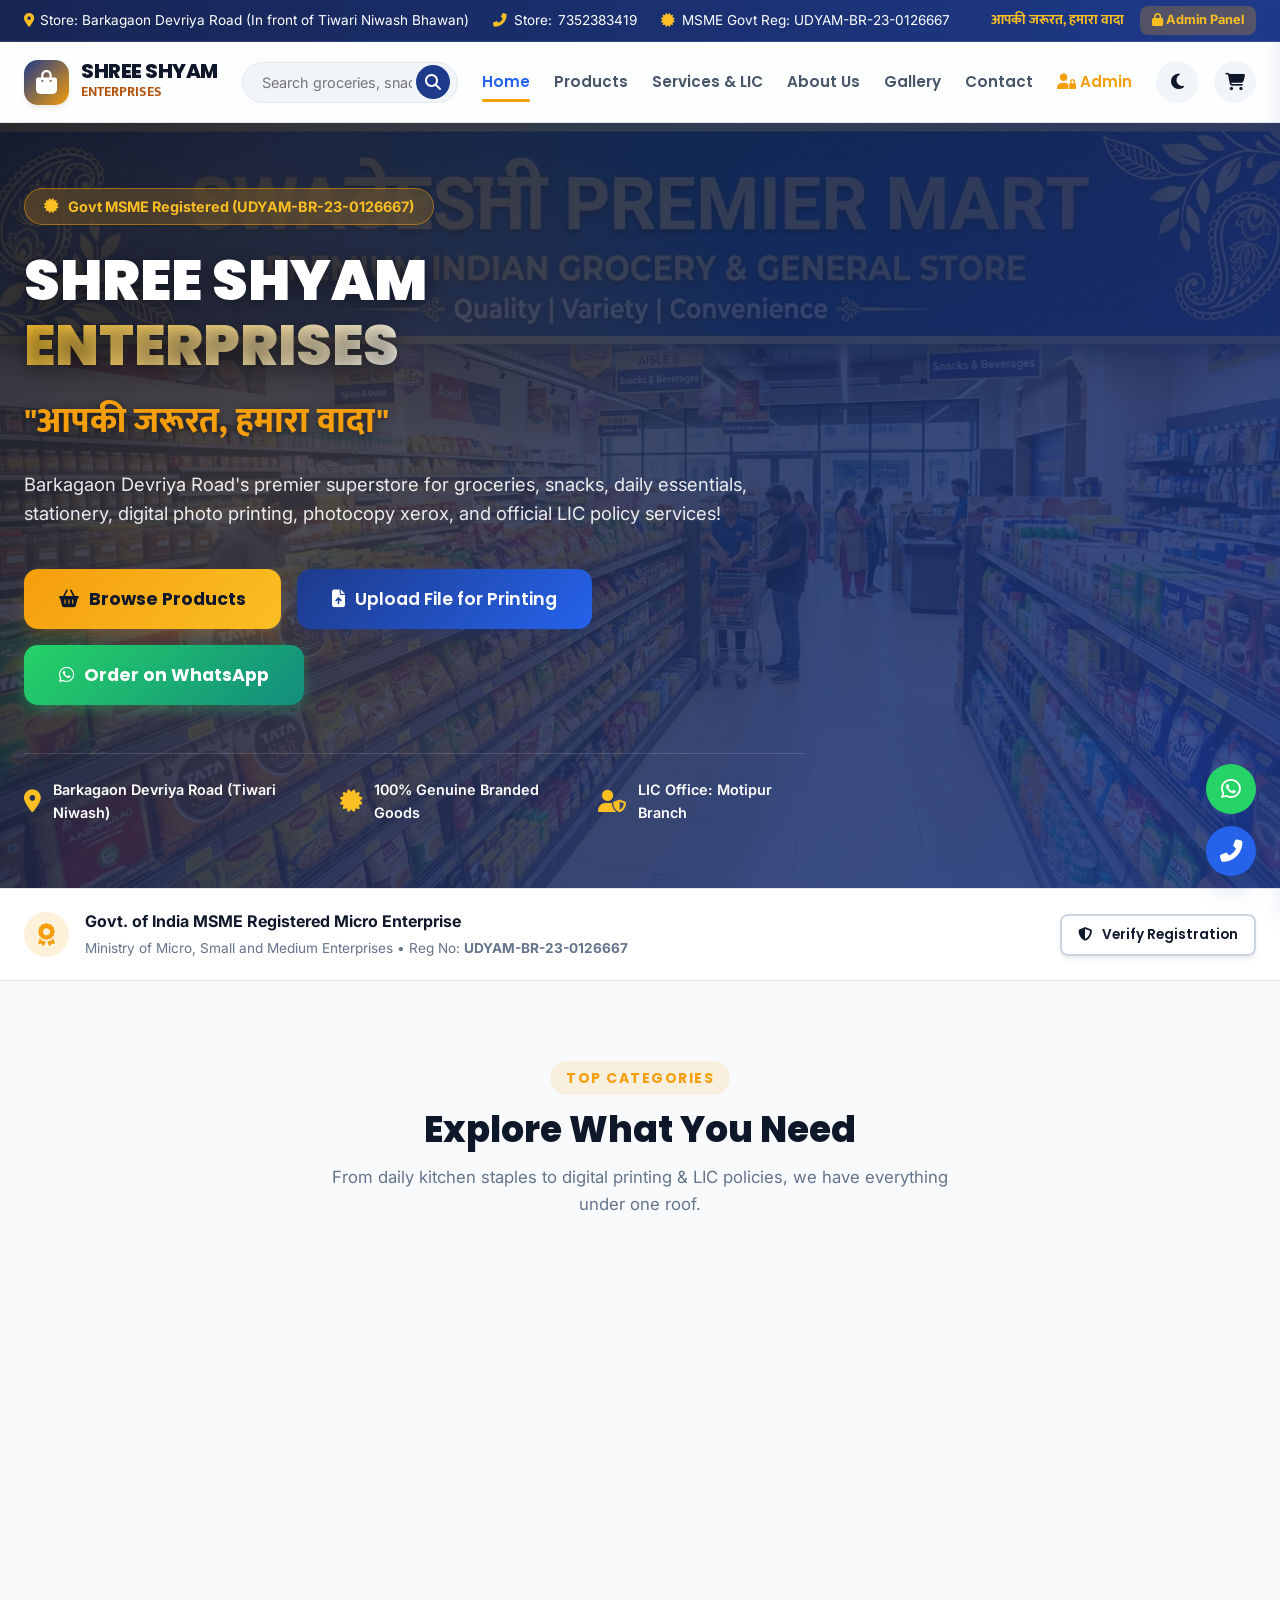
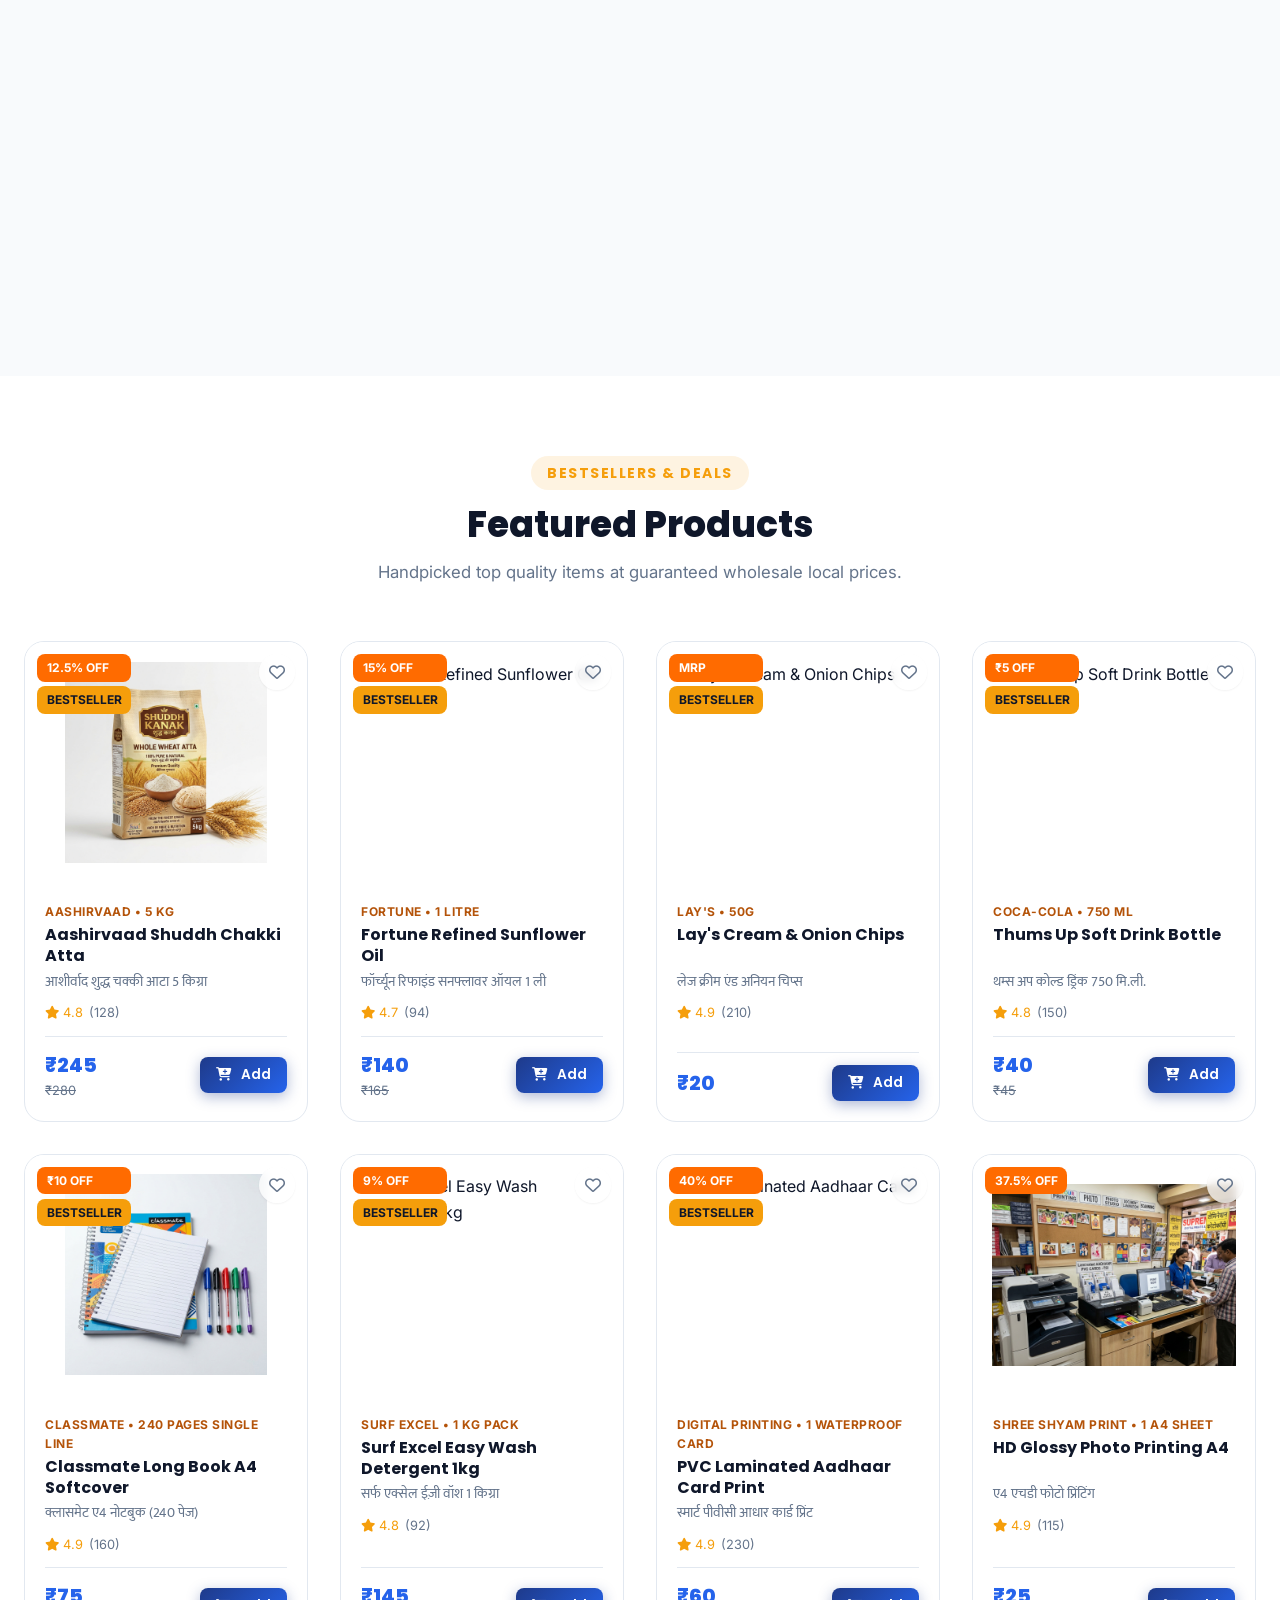
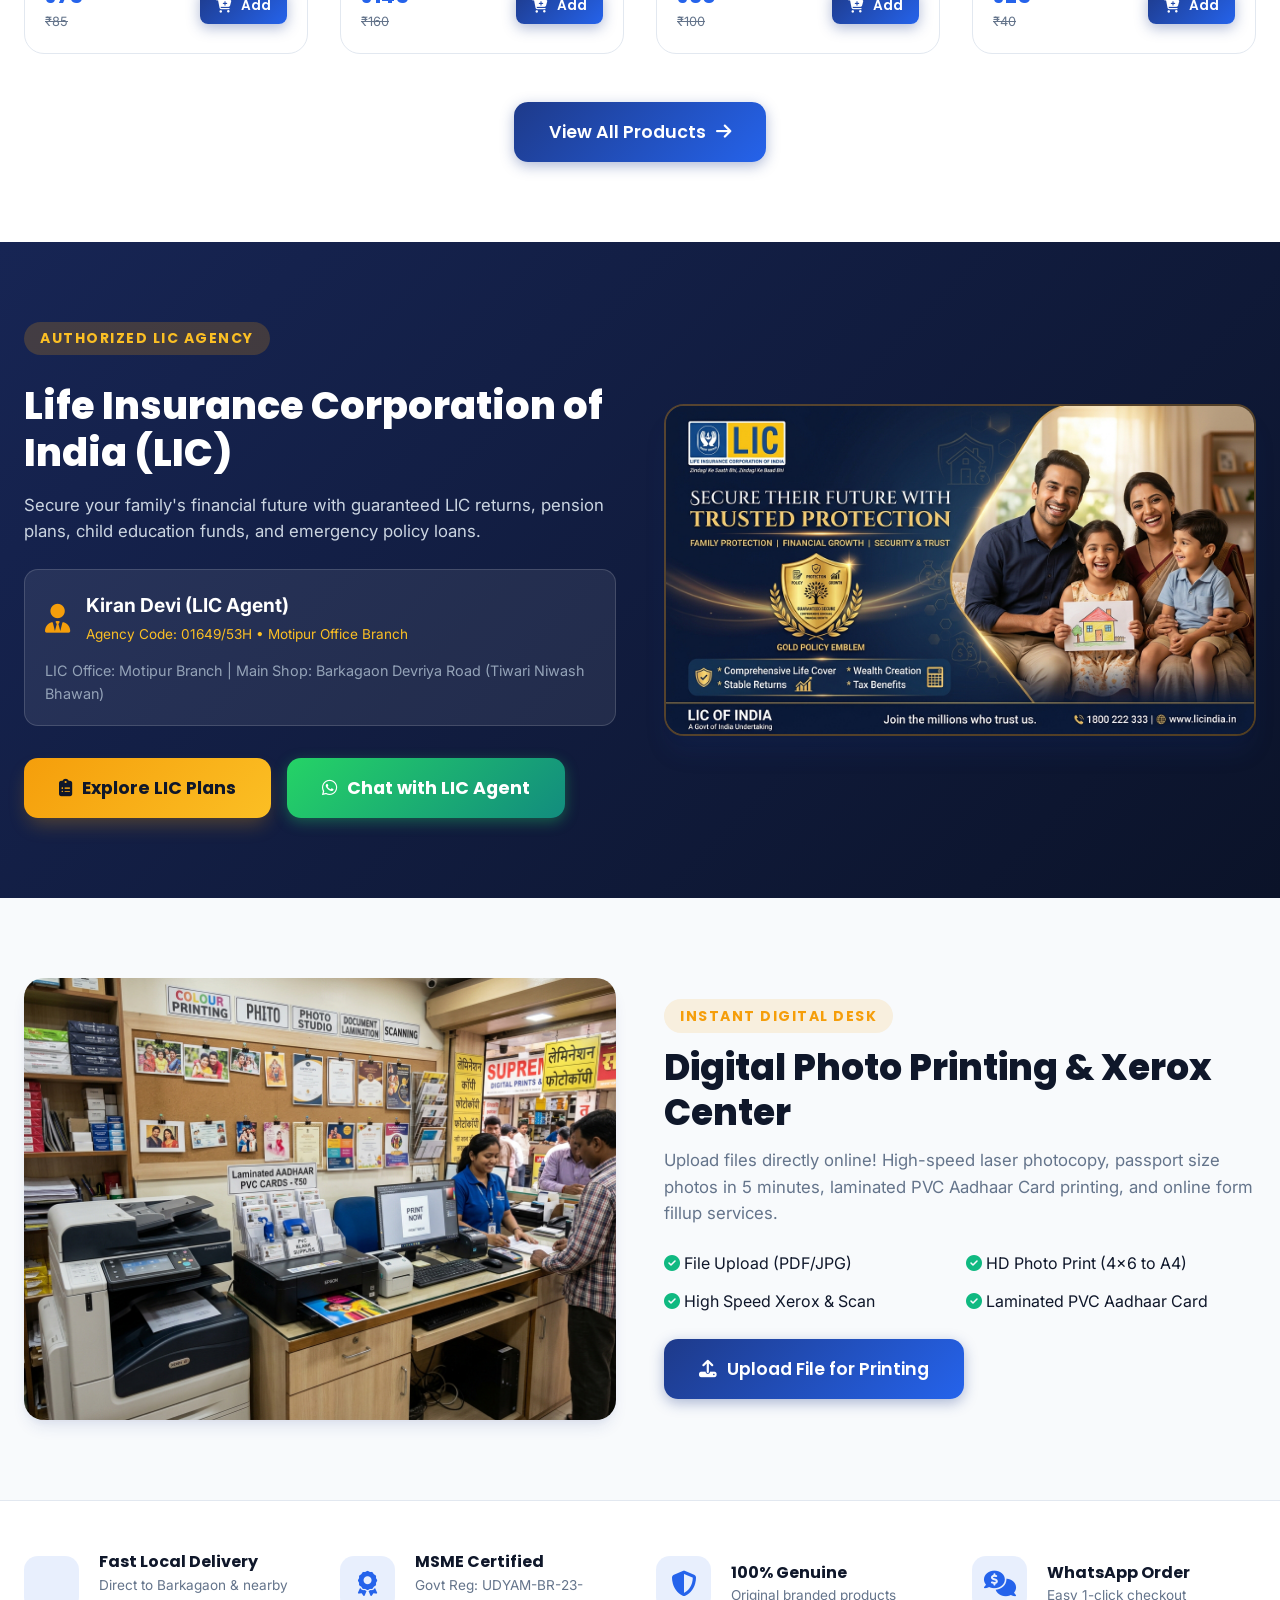
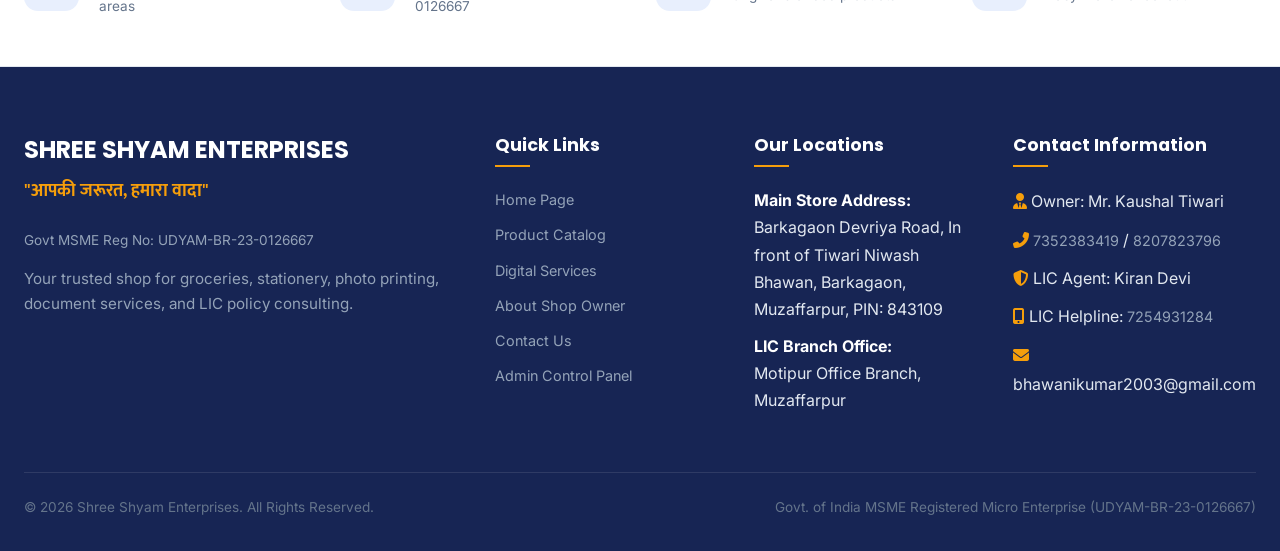
==== index.html @ 9d615700 "Initial commit for Shree Shyam Enterprises website" ====
<!DOCTYPE html>
<html lang="en" data-theme="light">
<head>
  <meta charset="UTF-8">
  <meta name="viewport" content="width=device-width, initial-scale=1.0">
  <title>Shree Shyam Enterprises - Barkagaon Devriya Road | Govt MSME Registered Superstore</title>
  
  <!-- SEO & Meta Tags -->
  <meta name="description" content="Shree Shyam Enterprises - Govt MSME Registered (UDYAM-BR-23-0126667) local superstore & digital printing center in Barkagaon Devriya Road, Muzaffarpur. LIC Services Motipur Branch.">
  <meta name="keywords" content="Shree Shyam Enterprises, Barkagaon Devriya Road, Tiwari Niwash Bhawan, grocery shop Muzaffarpur, LIC agent Kiran Devi, photocopy printing Barkagaon, Aadhaar card print">
  <link rel="canonical" href="https://shreeshyamenterprises.com/index.html">

  <!-- Open Graph / Social Media -->
  <meta property="og:title" content="Shree Shyam Enterprises - Barkagaon Devriya Road">
  <meta property="og:description" content="Order Groceries, Stationery, Digital Printing & LIC Services directly on WhatsApp. Govt MSME Reg No: UDYAM-BR-23-0126667.">
  <meta property="og:image" content="assets/banners/hero_banner.jpg">
  <meta property="og:url" content="https://shreeshyamenterprises.com/index.html">
  <meta property="og:type" content="website">

  <!-- PWA Manifest -->
  <link rel="manifest" href="manifest.json">
  <meta name="theme-color" content="#1E3A8A">

  <!-- CSS Stylesheets -->
  <link rel="stylesheet" href="https://cdnjs.cloudflare.com/ajax/libs/font-awesome/6.4.0/css/all.min.css">
  <link rel="stylesheet" href="css/variables.css">
  <link rel="stylesheet" href="css/style.css">
  <link rel="stylesheet" href="css/responsive.css">
  <link rel="stylesheet" href="css/animations.css">

  <!-- Schema.org LocalBusiness -->
  <script type="application/ld+json">
  {
    "@context": "https://schema.org",
    "@type": "LocalBusiness",
    "name": "Shree Shyam Enterprises",
    "image": "assets/images/shop_exterior.jpg",
    "telephone": "7352383419",
    "address": {
      "@type": "PostalAddress",
      "streetAddress": "Barkagaon Devriya Road, In front of Tiwari Niwash Bhawan",
      "addressLocality": "Barkagaon",
      "addressRegion": "Muzaffarpur, Bihar",
      "postalCode": "843109",
      "addressCountry": "IN"
    },
    "openingHours": "Mo-Su 07:00-21:00"
  }
  </script>
</head>
<body>

  <!-- Top Info Bar -->
  <div class="top-bar">
    <div class="container top-bar-container">
      <div class="top-info">
        <span><i class="fas fa-map-marker-alt"></i> Store: Barkagaon Devriya Road (In front of Tiwari Niwash Bhawan)</span>
        <span><i class="fas fa-phone-alt"></i> Store: <a href="tel:7352383419">7352383419</a></span>
        <span><i class="fas fa-certificate"></i> MSME Govt Reg: UDYAM-BR-23-0126667</span>
      </div>
      <div class="top-actions" style="display:flex; gap:1rem; align-items:center;">
        <span class="font-hindi" style="color: var(--accent-gold-light); font-weight:700;">आपकी जरूरत, हमारा वादा</span>
        <a href="admin.html" style="background:rgba(245,158,11,0.25); color:var(--accent-gold-light); padding:0.25rem 0.75rem; border-radius:var(--radius-sm); font-weight:700; font-size:0.8rem;"><i class="fas fa-lock"></i> Admin Panel</a>
      </div>
    </div>
  </div>

  <!-- Main Navigation Header -->
  <header class="navbar">
    <div class="container nav-container">
      <a href="index.html" class="logo-brand">
        <div class="logo-icon"><i class="fas fa-shopping-bag"></i></div>
        <div class="logo-text">
          <h1>SHREE SHYAM</h1>
          <span>ENTERPRISES</span>
        </div>
      </a>

      <!-- Live Search Bar -->
      <div class="nav-search">
        <div class="search-input-wrap">
          <input type="text" id="header-search-input" placeholder="Search groceries, snacks, stationery, printing services..." autocomplete="off">
          <button class="search-btn" aria-label="Search"><i class="fas fa-search"></i></button>
        </div>
        <div id="header-search-results" class="search-results-dropdown"></div>
      </div>

      <!-- Navigation Links -->
      <nav id="nav-links" class="nav-links">
        <a href="index.html" class="nav-link active">Home</a>
        <a href="products.html" class="nav-link">Products</a>
        <a href="services.html" class="nav-link">Services & LIC</a>
        <a href="about.html" class="nav-link">About Us</a>
        <a href="gallery.html" class="nav-link">Gallery</a>
        <a href="contact.html" class="nav-link">Contact</a>
        <a href="admin.html" class="nav-link" style="color:var(--accent-gold);" title="Admin Control Panel"><i class="fas fa-user-lock"></i> Admin</a>
      </nav>

      <!-- Header Controls -->
      <div class="nav-controls">
        <button id="theme-toggle-btn" class="icon-btn" aria-label="Toggle Theme" title="Toggle Dark/Light Mode">
          <i class="fas fa-moon"></i>
        </button>
        <button id="cart-icon-btn" class="icon-btn" aria-label="View Shopping Cart">
          <i class="fas fa-shopping-cart"></i>
          <span class="cart-badge">0</span>
        </button>
        <button id="hamburger-btn" class="hamburger-btn" aria-label="Open Mobile Menu">
          <i class="fas fa-bars"></i>
        </button>
      </div>
    </div>
  </header>

  <!-- Hero Section -->
  <section class="hero-section">
    <div class="hero-overlay"></div>
    <div class="container">
      <div class="hero-content reveal-on-scroll">
        <div class="hero-badge">
          <i class="fas fa-certificate" style="color:var(--accent-gold-light);"></i> Govt MSME Registered (UDYAM-BR-23-0126667)
        </div>
        <h1 class="hero-title">
          SHREE SHYAM <span>ENTERPRISES</span>
        </h1>
        <div class="hero-tagline">"आपकी जरूरत, हमारा वादा"</div>
        <p class="hero-desc">
          Barkagaon Devriya Road's premier superstore for groceries, snacks, daily essentials, stationery, digital photo printing, photocopy xerox, and official LIC policy services!
        </p>
        <div class="hero-buttons">
          <a href="products.html" class="btn btn-gold btn-lg"><i class="fas fa-shopping-basket"></i> Browse Products</a>
          <a href="services.html#print-dropzone" class="btn btn-primary btn-lg"><i class="fas fa-file-upload"></i> Upload File for Printing</a>
          <a href="checkout.html" class="btn btn-whatsapp btn-lg"><i class="fab fa-whatsapp"></i> Order on WhatsApp</a>
        </div>
        <div class="hero-features">
          <div class="hero-feature-item">
            <i class="fas fa-location-dot"></i>
            <span>Barkagaon Devriya Road (Tiwari Niwash)</span>
          </div>
          <div class="hero-feature-item">
            <i class="fas fa-certificate"></i>
            <span>100% Genuine Branded Goods</span>
          </div>
          <div class="hero-feature-item">
            <i class="fas fa-user-shield"></i>
            <span>LIC Office: Motipur Branch</span>
          </div>
        </div>
      </div>
    </div>
  </section>

  <!-- Government MSME Registration Highlight Bar -->
  <section style="background:var(--bg-card); border-top:1px solid var(--border-color); border-bottom:1px solid var(--border-color); padding:1.25rem 0;">
    <div class="container">
      <div style="display:flex; flex-wrap:wrap; justify-content:space-between; align-items:center; gap:1rem;">
        <div style="display:flex; align-items:center; gap:1rem;">
          <div style="width:45px; height:45px; border-radius:50%; background:rgba(245,158,11,0.15); color:var(--accent-gold); display:flex; align-items:center; justify-content:center; font-size:1.4rem;">
            <i class="fas fa-award"></i>
          </div>
          <div>
            <strong style="font-size:1rem; display:block;">Govt. of India MSME Registered Micro Enterprise</strong>
            <span style="font-size:0.85rem; color:var(--text-muted);">Ministry of Micro, Small and Medium Enterprises • Reg No: <strong>UDYAM-BR-23-0126667</strong></span>
          </div>
        </div>
        <a href="about.html#msme-cert" class="btn btn-outline btn-sm"><i class="fas fa-shield-halved"></i> Verify Registration</a>
      </div>
    </div>
  </section>

  <!-- Main Categories Section -->
  <section class="section-padding" style="background: var(--bg-primary);">
    <div class="container">
      <div class="section-header text-center reveal-on-scroll">
        <span class="section-subtitle">Top Categories</span>
        <h2 class="section-title">Explore What You Need</h2>
        <p class="section-desc">From daily kitchen staples to digital printing & LIC policies, we have everything under one roof.</p>
      </div>
      <div id="homepage-categories-grid" class="categories-grid">
        <!-- Rendered dynamically -->
      </div>
    </div>
  </section>

  <!-- Featured Products Section -->
  <section class="section-padding" style="background: var(--bg-secondary);">
    <div class="container">
      <div class="section-header text-center reveal-on-scroll">
        <span class="section-subtitle">Bestsellers & Deals</span>
        <h2 class="section-title">Featured Products</h2>
        <p class="section-desc">Handpicked top quality items at guaranteed wholesale local prices.</p>
      </div>
      <div id="homepage-products-grid" class="products-grid">
        <!-- Rendered dynamically -->
      </div>
      <div class="text-center" style="margin-top: 3rem;">
        <a href="products.html" class="btn btn-primary btn-lg">View All Products <i class="fas fa-arrow-right"></i></a>
      </div>
    </div>
  </section>

  <!-- LIC Services Dedicated Feature Banner -->
  <section class="section-padding" style="background: linear-gradient(135deg, var(--primary-blue-dark), #0B1329); color:#FFF;">
    <div class="container">
      <div style="display:grid; grid-template-columns: 1fr 1fr; gap:3rem; align-items:center;" class="reveal-on-scroll">
        <div>
          <span class="section-subtitle" style="background:rgba(245,158,11,0.2); color:var(--accent-gold-light);">Authorized LIC Agency</span>
          <h2 style="font-family:var(--font-poppins); font-size:2.4rem; font-weight:800; margin:1rem 0; line-height:1.2;">
            Life Insurance Corporation of India (LIC)
          </h2>
          <p style="color:#CBD5E1; font-size:1.05rem; margin-bottom:1.5rem;">
            Secure your family's financial future with guaranteed LIC returns, pension plans, child education funds, and emergency policy loans.
          </p>
          <div style="background:rgba(255,255,255,0.08); padding:1.25rem; border-radius:var(--radius-md); border:1px solid rgba(255,255,255,0.15); margin-bottom:2rem;">
            <div style="display:flex; align-items:center; gap:1rem; margin-bottom:0.75rem;">
              <i class="fas fa-user-tie" style="font-size:1.8rem; color:var(--accent-gold);"></i>
              <div>
                <strong style="font-size:1.2rem; display:block;">Kiran Devi (LIC Agent)</strong>
                <span style="font-size:0.85rem; color:var(--accent-gold-light);">Agency Code: 01649/53H • Motipur Office Branch</span>
              </div>
            </div>
            <p style="font-size:0.9rem; color:#94A3B8;">LIC Office: Motipur Branch | Main Shop: Barkagaon Devriya Road (Tiwari Niwash Bhawan)</p>
          </div>
          <div style="display:flex; gap:1rem; flex-wrap:wrap;">
            <a href="services.html#lic-section" class="btn btn-gold btn-lg"><i class="fas fa-clipboard-list"></i> Explore LIC Plans</a>
            <a href="https://wa.me/917254931284?text=Hello%20Kiran%20Devi%20ji,%20I%20want%20information%20regarding%20LIC%20Policy." class="btn btn-whatsapp btn-lg" target="_blank"><i class="fab fa-whatsapp"></i> Chat with LIC Agent</a>
          </div>
        </div>
        <div>
          <img src="assets/banners/lic_banner.jpg" alt="LIC Life Insurance Services" style="width:100%; border-radius:var(--radius-lg); box-shadow:var(--shadow-lg); border:2px solid rgba(245,158,11,0.3);">
        </div>
      </div>
    </div>
  </section>

  <!-- Digital Printing & Photo Counter Preview -->
  <section class="section-padding" style="background:var(--bg-primary);">
    <div class="container">
      <div style="display:grid; grid-template-columns: 1fr 1fr; gap:3rem; align-items:center;" class="reveal-on-scroll">
        <div>
          <img src="assets/images/printing_service.jpg" alt="Digital Photo Printing and Xerox Center" style="width:100%; border-radius:var(--radius-lg); box-shadow:var(--shadow-md);">
        </div>
        <div>
          <span class="section-subtitle">Instant Digital Desk</span>
          <h2 class="section-title">Digital Photo Printing & Xerox Center</h2>
          <p class="section-desc" style="margin-left:0;">
            Upload files directly online! High-speed laser photocopy, passport size photos in 5 minutes, laminated PVC Aadhaar Card printing, and online form fillup services.
          </p>
          <ul style="margin: 1.5rem 0; display:grid; grid-template-columns:1fr 1fr; gap:0.75rem;">
            <li><i class="fas fa-check-circle" style="color:var(--success-green);"></i> File Upload (PDF/JPG)</li>
            <li><i class="fas fa-check-circle" style="color:var(--success-green);"></i> HD Photo Print (4x6 to A4)</li>
            <li><i class="fas fa-check-circle" style="color:var(--success-green);"></i> High Speed Xerox & Scan</li>
            <li><i class="fas fa-check-circle" style="color:var(--success-green);"></i> Laminated PVC Aadhaar Card</li>
          </ul>
          <a href="services.html#print-dropzone" class="btn btn-primary btn-lg"><i class="fas fa-upload"></i> Upload File for Printing</a>
        </div>
      </div>
    </div>
  </section>

  <!-- Trust Badges Section -->
  <section class="trust-section">
    <div class="container">
      <div class="trust-grid">
        <div class="trust-card">
          <div class="trust-icon"><i class="fas fa-truck-ramping"></i></div>
          <div class="trust-info">
            <h4>Fast Local Delivery</h4>
            <p>Direct to Barkagaon & nearby areas</p>
          </div>
        </div>
        <div class="trust-card">
          <div class="trust-icon"><i class="fas fa-award"></i></div>
          <div class="trust-info">
            <h4>MSME Certified</h4>
            <p>Govt Reg: UDYAM-BR-23-0126667</p>
          </div>
        </div>
        <div class="trust-card">
          <div class="trust-icon"><i class="fas fa-shield-halved"></i></div>
          <div class="trust-info">
            <h4>100% Genuine</h4>
            <p>Original branded products</p>
          </div>
        </div>
        <div class="trust-card">
          <div class="trust-icon"><i class="fas fa-comments-dollar"></i></div>
          <div class="trust-info">
            <h4>WhatsApp Order</h4>
            <p>Easy 1-click checkout</p>
          </div>
        </div>
      </div>
    </div>
  </section>

  <!-- Footer -->
  <footer>
    <div class="container">
      <div class="footer-grid">
        <div class="footer-col-about">
          <h3>SHREE SHYAM ENTERPRISES</h3>
          <p class="font-hindi" style="color:var(--accent-gold); font-size:1.1rem; font-weight:700;">"आपकी जरूरत, हमारा वादा"</p>
          <p style="font-size:0.85rem; color:#94A3B8; margin-bottom:1rem;">Govt MSME Reg No: UDYAM-BR-23-0126667</p>
          <p>Your trusted shop for groceries, stationery, photo printing, document services, and LIC policy consulting.</p>
        </div>

        <div class="footer-col">
          <h4>Quick Links</h4>
          <ul class="footer-links">
            <li><a href="index.html">Home Page</a></li>
            <li><a href="products.html">Product Catalog</a></li>
            <li><a href="services.html">Digital Services</a></li>
            <li><a href="about.html">About Shop Owner</a></li>
            <li><a href="contact.html">Contact Us</a></li>
            <li><a href="admin.html">Admin Control Panel</a></li>
          </ul>
        </div>

        <div class="footer-col">
          <h4>Our Locations</h4>
          <ul class="footer-links" style="line-height:1.7;">
            <li><strong style="color:#FFF;">Main Store Address:</strong><br>Barkagaon Devriya Road, In front of Tiwari Niwash Bhawan, Barkagaon, Muzaffarpur, PIN: 843109</li>
            <li style="margin-top:0.5rem;"><strong style="color:#FFF;">LIC Branch Office:</strong><br>Motipur Office Branch, Muzaffarpur</li>
          </ul>
        </div>

        <div class="footer-col">
          <h4>Contact Information</h4>
          <ul class="footer-links" style="line-height:1.8;">
            <li><i class="fas fa-user-tie" style="color:var(--accent-gold);"></i> Owner: Mr. Kaushal Tiwari</li>
            <li><i class="fas fa-phone-alt" style="color:var(--accent-gold);"></i> <a href="tel:7352383419">7352383419</a> / <a href="tel:8207823796">8207823796</a></li>
            <li><i class="fas fa-shield-alt" style="color:var(--accent-gold);"></i> LIC Agent: Kiran Devi</li>
            <li><i class="fas fa-mobile-alt" style="color:var(--accent-gold);"></i> LIC Helpline: <a href="tel:7254931284">7254931284</a></li>
            <li><i class="fas fa-envelope" style="color:var(--accent-gold);"></i> bhawanikumar2003@gmail.com</li>
          </ul>
        </div>
      </div>

      <div class="footer-bottom">
        <p>&copy; 2026 Shree Shyam Enterprises. All Rights Reserved.</p>
        <p>Govt. of India MSME Registered Micro Enterprise (UDYAM-BR-23-0126667)</p>
      </div>
    </div>
  </footer>

  <!-- Slide Cart Drawer -->
  <div id="cart-drawer-overlay" class="cart-drawer-overlay"></div>
  <aside id="cart-drawer" class="cart-drawer">
    <div class="cart-drawer-header">
      <h3><i class="fas fa-shopping-basket" style="color:var(--primary-blue-light);"></i> Your Shopping Cart</h3>
      <button id="close-drawer-btn" class="close-drawer-btn" aria-label="Close Cart"><i class="fas fa-times"></i></button>
    </div>
    <div id="cart-drawer-items" class="cart-drawer-body"></div>
    <div class="cart-drawer-footer">
      <div class="cart-summary-row cart-summary-total">
        <span>Subtotal Amount:</span>
        <span id="cart-drawer-subtotal">₹0</span>
      </div>
      <div class="cart-drawer-actions">
        <a href="cart.html" class="btn btn-outline">View Full Cart</a>
        <a href="checkout.html" class="btn btn-whatsapp"><i class="fab fa-whatsapp"></i> Checkout</a>
      </div>
    </div>
  </aside>

  <!-- Floating Action Buttons -->
  <div class="floating-actions">
    <a href="https://wa.me/917352383419?text=Hello%20Shree%20Shyam%20Enterprises,%20I%20want%20to%20place%20an%20order." class="float-btn float-whatsapp pulse-glow" target="_blank" aria-label="Chat on WhatsApp" title="Chat on WhatsApp">
      <i class="fab fa-whatsapp"></i>
    </a>
    <a href="tel:7352383419" class="float-btn float-call" aria-label="Call Store" title="Call Store">
      <i class="fas fa-phone-alt"></i>
    </a>
  </div>

  <!-- JavaScript Scripts -->
  <script src="js/main.js"></script>
  <script src="js/cart.js"></script>
  <script src="js/products.js"></script>
  <script src="js/search.js"></script>
  <script src="js/animation.js"></script>

  <script>
    document.addEventListener('DOMContentLoaded', async () => {
      const { products, categories } = await loadProductData();
      
      const catContainer = document.getElementById('homepage-categories-grid');
      if (catContainer) {
        catContainer.innerHTML = categories.map(c => `
          <a href="products.html?category=${c.id}" class="category-card reveal-on-scroll">
            <div class="category-icon-wrap"><i class="${c.icon}"></i></div>
            <div>
              <div class="category-title">${c.name}</div>
              <div class="category-hindi">${c.nameHindi || ''}</div>
            </div>
          </a>
        `).join('');
      }

      const prodContainer = document.getElementById('homepage-products-grid');
      if (prodContainer) {
        const featured = products.filter(p => p.featured).slice(0, 8);
        prodContainer.innerHTML = featured.map(createProductCardHTML).join('');
      }
    });
  </script>
</body>
</html>
---- css/variables.css ----
/* ==========================================================================
   SHREE SHYAM ENTERPRISES - DESIGN SYSTEM & VARIABLES (variables.css)
   ========================================================================== */

@import url('https://fonts.googleapis.com/css2?family=Inter:wght@300;400;500;600;700;800&family=Mukta:wght@400;500;600;700;800&family=Poppins:wght@400;500;600;700;800;900&display=swap');

:root {
  /* Core Brand Colors */
  --primary-blue: #1E3A8A;
  --primary-blue-light: #2563EB;
  --primary-blue-dark: #172554;
  --accent-gold: #F59E0B;
  --accent-gold-light: #FBBF24;
  --accent-gold-dark: #B45309;
  --accent-orange: #FF6B00;
  --accent-orange-hover: #E05E00;
  --success-green: #10B981;
  --danger-red: #EF4444;
  --info-cyan: #06B6D4;

  /* Neutrals & Surfaces (Light Theme Default) */
  --bg-primary: #F8FAFC;
  --bg-secondary: #FFFFFF;
  --bg-tertiary: #F1F5F9;
  --bg-card: #FFFFFF;
  --bg-glass: rgba(255, 255, 255, 0.75);
  --bg-glass-card: rgba(255, 255, 255, 0.85);

  --text-main: #0F172A;
  --text-secondary: #475569;
  --text-muted: #64748B;
  --text-inverse: #FFFFFF;
  --text-gold: #D97706;

  --border-color: #E2E8F0;
  --border-color-hover: #CBD5E1;
  --border-glass: rgba(255, 255, 255, 0.4);

  /* Shadows & Glassmorphism */
  --shadow-xs: 0 1px 2px 0 rgba(0, 0, 0, 0.05);
  --shadow-sm: 0 4px 6px -1px rgba(0, 0, 0, 0.07), 0 2px 4px -1px rgba(0, 0, 0, 0.04);
  --shadow-md: 0 10px 15px -3px rgba(30, 58, 138, 0.1), 0 4px 6px -2px rgba(30, 58, 138, 0.05);
  --shadow-lg: 0 20px 25px -5px rgba(30, 58, 138, 0.15), 0 10px 10px -5px rgba(0, 0, 0, 0.04);
  --shadow-gold: 0 10px 20px -5px rgba(245, 158, 11, 0.3);
  --backdrop-blur: blur(12px);

  /* Typography */
  --font-poppins: 'Poppins', system-ui, -apple-system, sans-serif;
  --font-inter: 'Inter', system-ui, -apple-system, sans-serif;
  --font-hindi: 'Mukta', sans-serif;

  /* Spacing Tokens */
  --container-max-width: 1320px;
  --header-height: 80px;
  --radius-sm: 8px;
  --radius-md: 14px;
  --radius-lg: 20px;
  --radius-full: 9999px;

  /* Motion & Transitions */
  --ease-fast: cubic-bezier(0.4, 0, 0.2, 1);
  --transition-fast: 0.2s var(--ease-fast);
  --transition-normal: 0.3s var(--ease-fast);
  --transition-smooth: 0.5s cubic-bezier(0.16, 1, 0.3, 1);
}

/* Dark Theme Overrides */
[data-theme="dark"] {
  --bg-primary: #0B1329;
  --bg-secondary: #111C3A;
  --bg-tertiary: #19274D;
  --bg-card: #142247;
  --bg-glass: rgba(17, 28, 58, 0.85);
  --bg-glass-card: rgba(20, 34, 71, 0.9);

  --text-main: #F1F5F9;
  --text-secondary: #94A3B8;
  --text-muted: #64748B;
  --text-inverse: #0F172A;
  --text-gold: #FBBF24;

  --border-color: #1E293B;
  --border-color-hover: #334155;
  --border-glass: rgba(255, 255, 255, 0.1);

  --shadow-xs: 0 1px 2px 0 rgba(0, 0, 0, 0.4);
  --shadow-sm: 0 4px 6px -1px rgba(0, 0, 0, 0.3);
  --shadow-md: 0 10px 15px -3px rgba(0, 0, 0, 0.4);
  --shadow-lg: 0 20px 25px -5px rgba(0, 0, 0, 0.5);
  --shadow-gold: 0 10px 25px -5px rgba(245, 158, 11, 0.25);
}
---- css/style.css ----
/* ==========================================================================
   SHREE SHYAM ENTERPRISES - MAIN CORE STYLES (style.css)
   ========================================================================== */

/* --------------------------------------------------------------------------
   1. RESET & GLOBAL STYLES
   -------------------------------------------------------------------------- */
*, *::before, *::after {
  box-sizing: border-box;
  margin: 0;
  padding: 0;
}

html {
  font-size: 16px;
  scroll-behavior: smooth;
}

body {
  font-family: var(--font-inter);
  background-color: var(--bg-primary);
  color: var(--text-main);
  line-height: 1.6;
  overflow-x: hidden;
  transition: background-color var(--transition-normal), color var(--transition-normal);
}

a {
  color: inherit;
  text-decoration: none;
  transition: color var(--transition-fast);
}

ul {
  list-style: none;
}

img {
  max-width: 100%;
  height: auto;
  display: block;
}

button, input, select, textarea {
  font-family: inherit;
  font-size: inherit;
  border: none;
  outline: none;
  background: none;
}

button {
  cursor: pointer;
}

/* --------------------------------------------------------------------------
   2. UTILITY & CONTAINER CLASSES
   -------------------------------------------------------------------------- */
.container {
  width: 100%;
  max-width: var(--container-max-width);
  margin-left: auto;
  margin-right: auto;
  padding-left: 1.5rem;
  padding-right: 1.5rem;
}

.section-padding {
  padding-top: 5rem;
  padding-bottom: 5rem;
}

.text-center { text-align: center; }
.text-right { text-align: right; }
.font-hindi { font-family: var(--font-hindi); }

.section-header {
  margin-bottom: 3.5rem;
}

.section-subtitle {
  display: inline-block;
  font-family: var(--font-poppins);
  font-size: 0.875rem;
  font-weight: 700;
  text-transform: uppercase;
  letter-spacing: 1.5px;
  color: var(--accent-gold);
  background: rgba(245, 158, 11, 0.12);
  padding: 0.35rem 1rem;
  border-radius: var(--radius-full);
  margin-bottom: 0.75rem;
}

.section-title {
  font-family: var(--font-poppins);
  font-size: 2.25rem;
  font-weight: 800;
  color: var(--text-main);
  line-height: 1.25;
}

.section-desc {
  color: var(--text-muted);
  font-size: 1.05rem;
  max-width: 650px;
  margin: 0.75rem auto 0 auto;
}

/* --------------------------------------------------------------------------
   3. BUTTONS & BADGES
   -------------------------------------------------------------------------- */
.btn {
  display: inline-flex;
  align-items: center;
  justify-content: center;
  gap: 0.6rem;
  font-family: var(--font-poppins);
  font-weight: 600;
  font-size: 0.95rem;
  padding: 0.8rem 1.6rem;
  border-radius: var(--radius-md);
  transition: all var(--transition-fast);
  box-shadow: var(--shadow-sm);
  white-space: nowrap;
}

.btn-primary {
  background: linear-gradient(135deg, var(--primary-blue), var(--primary-blue-light));
  color: var(--text-inverse);
  box-shadow: 0 4px 14px rgba(30, 58, 138, 0.35);
}

.btn-primary:hover {
  transform: translateY(-2px);
  box-shadow: 0 6px 20px rgba(30, 58, 138, 0.45);
}

.btn-gold {
  background: linear-gradient(135deg, var(--accent-gold), var(--accent-gold-light));
  color: #0F172A;
  font-weight: 700;
  box-shadow: var(--shadow-gold);
}

.btn-gold:hover {
  transform: translateY(-2px);
  filter: brightness(1.05);
}

.btn-whatsapp {
  background: linear-gradient(135deg, #25D366, #128C7E);
  color: #FFFFFF;
  font-weight: 700;
  box-shadow: 0 4px 14px rgba(37, 211, 102, 0.35);
}

.btn-whatsapp:hover {
  transform: translateY(-2px);
  box-shadow: 0 6px 20px rgba(37, 211, 102, 0.5);
}

.btn-outline {
  border: 2px solid var(--border-color-hover);
  color: var(--text-main);
  background: transparent;
}

.btn-outline:hover {
  border-color: var(--primary-blue-light);
  color: var(--primary-blue-light);
  background: rgba(37, 99, 235, 0.05);
}

.btn-sm {
  padding: 0.5rem 1rem;
  font-size: 0.85rem;
  border-radius: var(--radius-sm);
}

.btn-lg {
  padding: 1rem 2.2rem;
  font-size: 1.1rem;
}

.badge {
  display: inline-block;
  padding: 0.25rem 0.6rem;
  font-size: 0.75rem;
  font-weight: 700;
  border-radius: var(--radius-sm);
  text-transform: uppercase;
}

.badge-discount { background: var(--accent-orange); color: #FFF; }
.badge-stock { background: var(--success-green); color: #FFF; }
.badge-gold { background: var(--accent-gold); color: #0F172A; }

/* --------------------------------------------------------------------------
   4. STICKY NAVIGATION HEADER
   -------------------------------------------------------------------------- */
.top-bar {
  background: linear-gradient(90deg, var(--primary-blue-dark), var(--primary-blue));
  color: #FFFFFF;
  font-size: 0.85rem;
  padding: 0.4rem 0;
  border-bottom: 1px solid rgba(255,255,255,0.1);
}

.top-bar-container {
  display: flex;
  justify-content: space-between;
  align-items: center;
}

.top-info {
  display: flex;
  gap: 1.5rem;
  align-items: center;
}

.top-info span {
  display: flex;
  align-items: center;
  gap: 0.4rem;
}

.top-info i { color: var(--accent-gold-light); }

.top-actions {
  display: flex;
  align-items: center;
  gap: 1rem;
}

.navbar {
  position: sticky;
  top: 0;
  z-index: 1000;
  background: var(--bg-glass);
  backdrop-filter: var(--backdrop-blur);
  -webkit-backdrop-filter: var(--backdrop-blur);
  border-bottom: 1px solid var(--border-color);
  transition: all var(--transition-fast);
}

.navbar.scrolled {
  box-shadow: var(--shadow-md);
  background: var(--bg-glass-card);
}

.nav-container {
  display: flex;
  align-items: center;
  justify-content: space-between;
  height: var(--header-height);
  gap: 1.5rem;
}

.logo-brand {
  display: flex;
  align-items: center;
  gap: 0.75rem;
}

.logo-icon {
  width: 45px;
  height: 45px;
  background: linear-gradient(135deg, var(--primary-blue), var(--accent-gold));
  color: #FFF;
  border-radius: var(--radius-md);
  display: flex;
  align-items: center;
  justify-content: center;
  font-size: 1.5rem;
  font-weight: 900;
  box-shadow: var(--shadow-sm);
}

.logo-text h1 {
  font-family: var(--font-poppins);
  font-size: 1.25rem;
  font-weight: 800;
  line-height: 1.1;
  color: var(--text-main);
  letter-spacing: -0.5px;
}

.logo-text span {
  font-family: var(--font-hindi);
  font-size: 0.85rem;
  color: var(--accent-gold-dark);
  font-weight: 700;
  display: block;
}

/* Header Live Search */
.nav-search {
  flex: 1;
  max-width: 450px;
  position: relative;
}

.search-input-wrap {
  position: relative;
  display: flex;
  align-items: center;
}

.search-input-wrap input {
  width: 100%;
  padding: 0.7rem 2.8rem 0.7rem 1.2rem;
  background: var(--bg-tertiary);
  border: 1px solid var(--border-color);
  border-radius: var(--radius-full);
  color: var(--text-main);
  font-size: 0.9rem;
  transition: all var(--transition-fast);
}

.search-input-wrap input:focus {
  border-color: var(--primary-blue-light);
  background: var(--bg-card);
  box-shadow: 0 0 0 3px rgba(37, 99, 235, 0.15);
}

.search-btn {
  position: absolute;
  right: 0.5rem;
  width: 34px;
  height: 34px;
  background: var(--primary-blue);
  color: #FFF;
  border-radius: 50%;
  display: flex;
  align-items: center;
  justify-content: center;
  transition: background var(--transition-fast);
}

.search-btn:hover { background: var(--primary-blue-light); }

.search-results-dropdown {
  position: absolute;
  top: 100%;
  left: 0;
  right: 0;
  margin-top: 0.5rem;
  background: var(--bg-card);
  border: 1px solid var(--border-color);
  border-radius: var(--radius-md);
  box-shadow: var(--shadow-lg);
  max-height: 380px;
  overflow-y: auto;
  z-index: 1050;
  display: none;
}

.search-results-dropdown.active {
  display: block;
}

.search-result-item {
  display: flex;
  align-items: center;
  gap: 1rem;
  padding: 0.75rem 1rem;
  border-bottom: 1px solid var(--border-color);
  transition: background var(--transition-fast);
}

.search-result-item:hover {
  background: var(--bg-tertiary);
}

.search-result-item img {
  width: 45px;
  height: 45px;
  object-fit: cover;
  border-radius: var(--radius-sm);
}

.search-result-info h4 {
  font-size: 0.9rem;
  font-weight: 600;
}

.search-result-info span {
  font-size: 0.8rem;
  color: var(--accent-gold-dark);
  font-weight: 700;
}

/* Nav Menu Items */
.nav-links {
  display: flex;
  align-items: center;
  gap: 1.5rem;
}

.nav-link {
  font-family: var(--font-poppins);
  font-weight: 600;
  font-size: 0.95rem;
  color: var(--text-secondary);
  position: relative;
  padding: 0.5rem 0;
}

.nav-link:hover, .nav-link.active {
  color: var(--primary-blue-light);
}

.nav-link::after {
  content: '';
  position: absolute;
  bottom: 0;
  left: 0;
  width: 0;
  height: 3px;
  background: var(--accent-gold);
  border-radius: 2px;
  transition: width var(--transition-fast);
}

.nav-link:hover::after, .nav-link.active::after {
  width: 100%;
}

.nav-controls {
  display: flex;
  align-items: center;
  gap: 1rem;
}

.icon-btn {
  position: relative;
  width: 42px;
  height: 42px;
  border-radius: 50%;
  background: var(--bg-tertiary);
  color: var(--text-main);
  display: flex;
  align-items: center;
  justify-content: center;
  font-size: 1.1rem;
  transition: all var(--transition-fast);
}

.icon-btn:hover {
  background: var(--primary-blue);
  color: #FFF;
  transform: translateY(-2px);
}

.cart-badge {
  position: absolute;
  top: -4px;
  right: -4px;
  background: var(--accent-orange);
  color: #FFF;
  font-size: 0.7rem;
  font-weight: 800;
  width: 20px;
  height: 20px;
  border-radius: 50%;
  display: flex;
  align-items: center;
  justify-content: center;
  box-shadow: 0 2px 5px rgba(255, 107, 0, 0.4);
}

.hamburger-btn {
  display: none;
  font-size: 1.4rem;
  color: var(--text-main);
}

/* --------------------------------------------------------------------------
   5. HERO SECTION
   -------------------------------------------------------------------------- */
.hero-section {
  position: relative;
  min-height: 85vh;
  display: flex;
  align-items: center;
  background: linear-gradient(135deg, rgba(15, 23, 42, 0.88), rgba(30, 58, 138, 0.85)), url('../assets/banners/hero_banner.jpg') center/cover no-repeat;
  color: #FFFFFF;
  overflow: hidden;
  padding: 4rem 0;
}

.hero-overlay {
  position: absolute;
  top: 0;
  left: 0;
  right: 0;
  bottom: 0;
  background: radial-gradient(circle at 20% 50%, rgba(245, 158, 11, 0.15), transparent 50%);
  pointer-events: none;
}

.hero-content {
  position: relative;
  z-index: 2;
  max-width: 780px;
}

.hero-badge {
  display: inline-flex;
  align-items: center;
  gap: 0.6rem;
  background: rgba(245, 158, 11, 0.2);
  border: 1px solid rgba(245, 158, 11, 0.5);
  color: var(--accent-gold-light);
  font-size: 0.9rem;
  font-weight: 700;
  padding: 0.4rem 1.2rem;
  border-radius: var(--radius-full);
  margin-bottom: 1.5rem;
  backdrop-filter: blur(8px);
}

.hero-title {
  font-family: var(--font-poppins);
  font-size: 3.5rem;
  font-weight: 900;
  line-height: 1.15;
  margin-bottom: 1rem;
  text-shadow: 0 4px 20px rgba(0, 0, 0, 0.5);
}

.hero-title span {
  background: linear-gradient(135deg, var(--accent-gold-light), #FFFFFF);
  -webkit-background-clip: text;
  -webkit-text-fill-color: transparent;
}

.hero-tagline {
  font-family: var(--font-hindi);
  font-size: 2.2rem;
  font-weight: 800;
  color: var(--accent-gold);
  margin-bottom: 1.2rem;
  text-shadow: 0 2px 10px rgba(0, 0, 0, 0.5);
}

.hero-desc {
  font-size: 1.15rem;
  color: rgba(255, 255, 255, 0.9);
  margin-bottom: 2.5rem;
  line-height: 1.6;
}

.hero-buttons {
  display: flex;
  flex-wrap: wrap;
  gap: 1rem;
  margin-bottom: 3rem;
}

.hero-features {
  display: flex;
  gap: 2rem;
  border-top: 1px solid rgba(255, 255, 255, 0.15);
  padding-top: 1.5rem;
}

.hero-feature-item {
  display: flex;
  align-items: center;
  gap: 0.75rem;
  font-size: 0.9rem;
  font-weight: 600;
}

.hero-feature-item i {
  font-size: 1.4rem;
  color: var(--accent-gold-light);
}

/* --------------------------------------------------------------------------
   6. PRODUCT CARD COMPONENT
   -------------------------------------------------------------------------- */
.products-grid {
  display: grid;
  grid-template-columns: repeat(auto-fill, minmax(260px, 1fr));
  gap: 2rem;
}

.product-card {
  background: var(--bg-card);
  border: 1px solid var(--border-color);
  border-radius: var(--radius-lg);
  overflow: hidden;
  transition: all var(--transition-normal);
  position: relative;
  display: flex;
  flex-direction: column;
}

.product-card:hover {
  transform: translateY(-6px);
  box-shadow: var(--shadow-lg);
  border-color: var(--border-color-hover);
}

.product-media {
  position: relative;
  width: 100%;
  padding-top: 85%; /* Aspect ratio */
  background: #FFF;
  overflow: hidden;
}

.product-media img {
  position: absolute;
  top: 0;
  left: 0;
  width: 100%;
  height: 100%;
  object-fit: contain;
  padding: 1.2rem;
  transition: transform var(--transition-smooth);
}

.product-card:hover .product-media img {
  transform: scale(1.08);
}

.product-badges {
  position: absolute;
  top: 0.75rem;
  left: 0.75rem;
  display: flex;
  flex-direction: column;
  gap: 0.3rem;
  z-index: 2;
}

.wishlist-btn {
  position: absolute;
  top: 0.75rem;
  right: 0.75rem;
  width: 36px;
  height: 36px;
  border-radius: 50%;
  background: var(--bg-glass);
  backdrop-filter: blur(4px);
  color: var(--text-muted);
  display: flex;
  align-items: center;
  justify-content: center;
  font-size: 1rem;
  transition: all var(--transition-fast);
  z-index: 2;
  box-shadow: var(--shadow-xs);
}

.wishlist-btn:hover, .wishlist-btn.active {
  background: var(--danger-red);
  color: #FFF;
}

.quick-view-overlay {
  position: absolute;
  bottom: -40px;
  left: 0;
  right: 0;
  padding: 0.5rem;
  background: rgba(15, 23, 42, 0.7);
  backdrop-filter: blur(6px);
  display: flex;
  justify-content: center;
  transition: bottom var(--transition-fast);
  z-index: 3;
}

.product-card:hover .quick-view-overlay {
  bottom: 0;
}

.quick-view-btn {
  color: #FFF;
  font-size: 0.85rem;
  font-weight: 600;
  display: flex;
  align-items: center;
  gap: 0.4rem;
}

.product-content {
  padding: 1.25rem;
  display: flex;
  flex-direction: column;
  flex: 1;
}

.product-brand {
  font-size: 0.75rem;
  font-weight: 700;
  text-transform: uppercase;
  color: var(--accent-gold-dark);
  letter-spacing: 0.5px;
  margin-bottom: 0.25rem;
}

.product-name {
  font-family: var(--font-poppins);
  font-size: 1rem;
  font-weight: 700;
  color: var(--text-main);
  line-height: 1.3;
  margin-bottom: 0.3rem;
  display: -webkit-box;
  -webkit-line-clamp: 2;
  -webkit-box-orient: vertical;
  overflow: hidden;
  height: 2.6rem;
}

.product-name-hindi {
  font-family: var(--font-hindi);
  font-size: 0.85rem;
  color: var(--text-muted);
  margin-bottom: 0.6rem;
}

.product-rating {
  display: flex;
  align-items: center;
  gap: 0.4rem;
  font-size: 0.8rem;
  margin-bottom: 0.75rem;
}

.stars { color: #F59E0B; }
.review-count { color: var(--text-muted); }

.product-footer {
  margin-top: auto;
  display: flex;
  align-items: center;
  justify-content: space-between;
  padding-top: 0.75rem;
  border-top: 1px solid var(--border-color);
}

.product-price {
  display: flex;
  flex-direction: column;
}

.current-price {
  font-family: var(--font-poppins);
  font-size: 1.25rem;
  font-weight: 800;
  color: var(--primary-blue-light);
}

.original-price {
  font-size: 0.8rem;
  text-decoration: line-through;
  color: var(--text-muted);
}

/* --------------------------------------------------------------------------
   7. SLIDE CART DRAWER
   -------------------------------------------------------------------------- */
.cart-drawer-overlay {
  position: fixed;
  top: 0;
  left: 0;
  right: 0;
  bottom: 0;
  background: rgba(15, 23, 42, 0.6);
  backdrop-filter: blur(4px);
  z-index: 2000;
  opacity: 0;
  visibility: hidden;
  transition: all var(--transition-fast);
}

.cart-drawer-overlay.active {
  opacity: 1;
  visibility: visible;
}

.cart-drawer {
  position: fixed;
  top: 0;
  right: -420px;
  width: 100%;
  max-width: 420px;
  height: 100vh;
  background: var(--bg-card);
  box-shadow: var(--shadow-lg);
  z-index: 2001;
  display: flex;
  flex-direction: column;
  transition: right var(--transition-normal);
}

.cart-drawer.active {
  right: 0;
}

.cart-drawer-header {
  padding: 1.25rem 1.5rem;
  border-bottom: 1px solid var(--border-color);
  display: flex;
  align-items: center;
  justify-content: space-between;
  background: var(--bg-tertiary);
}

.cart-drawer-header h3 {
  font-family: var(--font-poppins);
  font-size: 1.15rem;
  font-weight: 700;
  display: flex;
  align-items: center;
  gap: 0.5rem;
}

.close-drawer-btn {
  width: 32px;
  height: 32px;
  border-radius: 50%;
  background: var(--border-color);
  color: var(--text-main);
  display: flex;
  align-items: center;
  justify-content: center;
}

.cart-drawer-body {
  flex: 1;
  overflow-y: auto;
  padding: 1.25rem;
}

.cart-item {
  display: flex;
  gap: 1rem;
  padding: 1rem 0;
  border-bottom: 1px solid var(--border-color);
}

.cart-item-img {
  width: 70px;
  height: 70px;
  object-fit: contain;
  background: #FFF;
  border-radius: var(--radius-sm);
  padding: 0.4rem;
  border: 1px solid var(--border-color);
}

.cart-item-details {
  flex: 1;
}

.cart-item-title {
  font-size: 0.9rem;
  font-weight: 700;
  line-height: 1.2;
  margin-bottom: 0.2rem;
}

.cart-item-price {
  font-weight: 700;
  color: var(--primary-blue-light);
  font-size: 0.95rem;
}

.cart-item-controls {
  display: flex;
  align-items: center;
  justify-content: space-between;
  margin-top: 0.5rem;
}

.qty-control {
  display: inline-flex;
  align-items: center;
  border: 1px solid var(--border-color);
  border-radius: var(--radius-sm);
  overflow: hidden;
  background: var(--bg-tertiary);
}

.qty-btn {
  width: 28px;
  height: 28px;
  display: flex;
  align-items: center;
  justify-content: center;
  background: var(--bg-card);
  font-weight: 700;
}

.qty-val {
  padding: 0 0.6rem;
  font-size: 0.85rem;
  font-weight: 700;
}

.remove-item-btn {
  color: var(--danger-red);
  font-size: 0.85rem;
}

.cart-drawer-footer {
  padding: 1.25rem 1.5rem;
  border-top: 1px solid var(--border-color);
  background: var(--bg-tertiary);
}

.cart-summary-row {
  display: flex;
  justify-content: space-between;
  margin-bottom: 0.5rem;
  font-size: 0.9rem;
}

.cart-summary-total {
  font-size: 1.2rem;
  font-weight: 800;
  color: var(--text-main);
  border-top: 1px solid var(--border-color);
  padding-top: 0.5rem;
  margin-top: 0.5rem;
}

.cart-drawer-actions {
  display: grid;
  grid-template-columns: 1fr 1fr;
  gap: 0.75rem;
  margin-top: 1rem;
}

/* --------------------------------------------------------------------------
   8. QUICK VIEW MODAL
   -------------------------------------------------------------------------- */
.modal-overlay {
  position: fixed;
  top: 0;
  left: 0;
  right: 0;
  bottom: 0;
  background: rgba(15, 23, 42, 0.75);
  backdrop-filter: blur(8px);
  z-index: 3000;
  display: flex;
  align-items: center;
  justify-content: center;
  padding: 1.5rem;
  opacity: 0;
  visibility: hidden;
  transition: all var(--transition-fast);
}

.modal-overlay.active {
  opacity: 1;
  visibility: visible;
}

.quickview-modal {
  background: var(--bg-card);
  border: 1px solid var(--border-color);
  border-radius: var(--radius-lg);
  max-width: 900px;
  width: 100%;
  max-height: 90vh;
  overflow-y: auto;
  position: relative;
  box-shadow: var(--shadow-lg);
}

.close-modal-btn {
  position: absolute;
  top: 1rem;
  right: 1rem;
  width: 36px;
  height: 36px;
  border-radius: 50%;
  background: var(--bg-tertiary);
  color: var(--text-main);
  display: flex;
  align-items: center;
  justify-content: center;
  z-index: 10;
}

.quickview-content {
  display: grid;
  grid-template-columns: 1fr 1fr;
  gap: 2rem;
  padding: 2rem;
}

/* --------------------------------------------------------------------------
   9. CATEGORY TILES
   -------------------------------------------------------------------------- */
.categories-grid {
  display: grid;
  grid-template-columns: repeat(auto-fill, minmax(180px, 1fr));
  gap: 1.5rem;
}

.category-card {
  background: var(--bg-card);
  border: 1px solid var(--border-color);
  border-radius: var(--radius-md);
  padding: 1.5rem 1rem;
  text-align: center;
  transition: all var(--transition-fast);
  display: flex;
  flex-direction: column;
  align-items: center;
  gap: 0.75rem;
  position: relative;
}

.category-card:hover {
  transform: translateY(-4px);
  border-color: var(--accent-gold);
  box-shadow: var(--shadow-md);
}

.category-icon-wrap {
  width: 65px;
  height: 65px;
  border-radius: 50%;
  background: linear-gradient(135deg, rgba(30, 58, 138, 0.1), rgba(245, 158, 11, 0.15));
  color: var(--primary-blue-light);
  display: flex;
  align-items: center;
  justify-content: center;
  font-size: 1.8rem;
  transition: all var(--transition-fast);
}

.category-card:hover .category-icon-wrap {
  background: var(--primary-blue);
  color: #FFF;
}

.category-title {
  font-family: var(--font-poppins);
  font-size: 1rem;
  font-weight: 700;
  color: var(--text-main);
}

.category-hindi {
  font-family: var(--font-hindi);
  font-size: 0.85rem;
  color: var(--text-muted);
}

/* --------------------------------------------------------------------------
   10. TRUST BADGES & FOOTER
   -------------------------------------------------------------------------- */
.trust-section {
  background: var(--bg-secondary);
  border-top: 1px solid var(--border-color);
  border-bottom: 1px solid var(--border-color);
  padding: 3rem 0;
}

.trust-grid {
  display: grid;
  grid-template-columns: repeat(auto-fit, minmax(220px, 1fr));
  gap: 2rem;
}

.trust-card {
  display: flex;
  align-items: center;
  gap: 1.25rem;
}

.trust-icon {
  width: 55px;
  height: 55px;
  border-radius: var(--radius-md);
  background: rgba(37, 99, 235, 0.1);
  color: var(--primary-blue-light);
  display: flex;
  align-items: center;
  justify-content: center;
  font-size: 1.6rem;
  flex-shrink: 0;
}

.trust-info h4 {
  font-family: var(--font-poppins);
  font-size: 1rem;
  font-weight: 700;
}

.trust-info p {
  font-size: 0.85rem;
  color: var(--text-muted);
}

footer {
  background: var(--primary-blue-dark);
  color: #E2E8F0;
  padding-top: 4rem;
  padding-bottom: 2rem;
}

.footer-grid {
  display: grid;
  grid-template-columns: 2fr repeat(3, 1fr);
  gap: 3rem;
  margin-bottom: 3rem;
}

.footer-col-about h3 {
  font-family: var(--font-poppins);
  font-size: 1.5rem;
  color: #FFF;
  margin-bottom: 0.5rem;
}

.footer-col-about p {
  color: #94A3B8;
  font-size: 0.95rem;
  margin-bottom: 1.5rem;
}

.footer-col h4 {
  font-family: var(--font-poppins);
  color: #FFF;
  font-size: 1.1rem;
  margin-bottom: 1.25rem;
  position: relative;
  padding-bottom: 0.5rem;
}

.footer-col h4::after {
  content: '';
  position: absolute;
  bottom: 0;
  left: 0;
  width: 35px;
  height: 2px;
  background: var(--accent-gold);
}

.footer-links li {
  margin-bottom: 0.6rem;
}

.footer-links a {
  color: #94A3B8;
  font-size: 0.9rem;
  transition: color var(--transition-fast);
}

.footer-links a:hover {
  color: var(--accent-gold-light);
  padding-left: 4px;
}

.social-icons {
  display: flex;
  gap: 0.75rem;
}

.social-icon {
  width: 38px;
  height: 38px;
  border-radius: 50%;
  background: rgba(255,255,255,0.1);
  color: #FFF;
  display: flex;
  align-items: center;
  justify-content: center;
  transition: all var(--transition-fast);
}

.social-icon:hover {
  background: var(--accent-gold);
  color: #0F172A;
  transform: translateY(-2px);
}

.footer-bottom {
  border-top: 1px solid rgba(255,255,255,0.1);
  padding-top: 1.5rem;
  display: flex;
  justify-content: space-between;
  align-items: center;
  font-size: 0.85rem;
  color: #64748B;
}

/* Floating Action Buttons */
.floating-actions {
  position: fixed;
  bottom: 1.5rem;
  right: 1.5rem;
  display: flex;
  flex-direction: column;
  gap: 0.75rem;
  z-index: 999;
}

.float-btn {
  width: 50px;
  height: 50px;
  border-radius: 50%;
  display: flex;
  align-items: center;
  justify-content: center;
  font-size: 1.4rem;
  color: #FFF;
  box-shadow: var(--shadow-lg);
  transition: transform var(--transition-fast);
}

.float-btn:hover {
  transform: scale(1.1);
}

.float-whatsapp { background: #25D366; }
.float-call { background: var(--primary-blue-light); }

/* Toast Notifications */
.toast-container {
  position: fixed;
  bottom: 2rem;
  left: 2rem;
  z-index: 9999;
  display: flex;
  flex-direction: column;
  gap: 0.75rem;
}

.toast {
  background: var(--bg-card);
  border-left: 4px solid var(--success-green);
  color: var(--text-main);
  padding: 0.9rem 1.4rem;
  border-radius: var(--radius-sm);
  box-shadow: var(--shadow-lg);
  display: flex;
  align-items: center;
  gap: 0.75rem;
  font-size: 0.9rem;
  font-weight: 600;
  animation: slideInLeft 0.3s forwards;
}
---- css/responsive.css ----
/* ==========================================================================
   SHREE SHYAM ENTERPRISES - RESPONSIVE STYLES (responsive.css)
   ========================================================================== */

/* Large Laptops & Desktops (1200px and below) */
@media (max-width: 1200px) {
  .hero-title {
    font-size: 2.8rem;
  }
  .hero-tagline {
    font-size: 1.8rem;
  }
  .footer-grid {
    grid-template-columns: 1fr 1fr;
    gap: 2rem;
  }
}

/* Tablets & Small Laptops (992px and below) */
@media (max-width: 992px) {
  :root {
    --header-height: 70px;
  }

  .nav-search {
    order: 3;
    width: 100%;
    max-width: 100%;
    margin-top: 0.5rem;
  }

  .nav-container {
    flex-wrap: wrap;
    height: auto;
    padding-top: 0.5rem;
    padding-bottom: 0.5rem;
  }

  .hamburger-btn {
    display: flex;
  }

  .nav-links {
    position: fixed;
    top: var(--header-height);
    left: -100%;
    width: 280px;
    height: calc(100vh - var(--header-height));
    background: var(--bg-card);
    flex-direction: column;
    align-items: flex-start;
    padding: 2rem 1.5rem;
    box-shadow: var(--shadow-lg);
    transition: left var(--transition-normal);
    z-index: 999;
  }

  .nav-links.active {
    left: 0;
  }

  .hero-section {
    min-height: 70vh;
    padding: 3rem 0;
  }

  .hero-title {
    font-size: 2.3rem;
  }

  .hero-tagline {
    font-size: 1.5rem;
  }

  .quickview-content {
    grid-template-columns: 1fr;
    gap: 1.5rem;
  }

  .products-grid {
    grid-template-columns: repeat(auto-fill, minmax(200px, 1fr));
    gap: 1.25rem;
  }
}

/* Mobile Devices (768px and below) */
@media (max-width: 768px) {
  .top-bar-container {
    flex-direction: column;
    gap: 0.4rem;
    text-align: center;
  }

  .top-info {
    flex-wrap: wrap;
    justify-content: center;
    gap: 0.75rem;
  }

  .section-title {
    font-size: 1.75rem;
  }

  .hero-buttons {
    flex-direction: column;
  }

  .hero-buttons .btn {
    width: 100%;
  }

  .hero-features {
    flex-direction: column;
    gap: 1rem;
  }

  .cart-drawer {
    max-width: 100%;
  }

  .footer-grid {
    grid-template-columns: 1fr;
  }

  .footer-bottom {
    flex-direction: column;
    gap: 1rem;
    text-align: center;
  }

  .trust-grid {
    grid-template-columns: 1fr;
  }
}

/* Small Phones (480px and below) */
@media (max-width: 480px) {
  .products-grid {
    grid-template-columns: 1fr 1fr;
    gap: 0.75rem;
  }

  .product-content {
    padding: 0.75rem;
  }

  .product-name {
    font-size: 0.88rem;
  }

  .current-price {
    font-size: 1.05rem;
  }

  .categories-grid {
    grid-template-columns: 1fr 1fr;
    gap: 0.75rem;
  }
}
---- css/animations.css ----
/* ==========================================================================
   SHREE SHYAM ENTERPRISES - ANIMATIONS (animations.css)
   ========================================================================== */

@keyframes fadeIn {
  from { opacity: 0; }
  to { opacity: 1; }
}

@keyframes fadeInUp {
  from {
    opacity: 0;
    transform: translateY(30px);
  }
  to {
    opacity: 1;
    transform: translateY(0);
  }
}

@keyframes fadeInDown {
  from {
    opacity: 0;
    transform: translateY(-20px);
  }
  to {
    opacity: 1;
    transform: translateY(0);
  }
}

@keyframes slideInLeft {
  from {
    transform: translateX(-100%);
    opacity: 0;
  }
  to {
    transform: translateX(0);
    opacity: 1;
  }
}

@keyframes pulseGlow {
  0% { box-shadow: 0 0 0 0 rgba(37, 211, 102, 0.6); }
  70% { box-shadow: 0 0 0 15px rgba(37, 211, 102, 0); }
  100% { box-shadow: 0 0 0 0 rgba(37, 211, 102, 0); }
}

@keyframes float {
  0%, 100% { transform: translateY(0); }
  50% { transform: translateY(-8px); }
}

@keyframes shimmer {
  0% { background-position: -200% 0; }
  100% { background-position: 200% 0; }
}

/* Reveal classes handled by Intersection Observer */
.reveal-on-scroll {
  opacity: 0;
  transform: translateY(30px);
  transition: opacity 0.6s cubic-bezier(0.16, 1, 0.3, 1), transform 0.6s cubic-bezier(0.16, 1, 0.3, 1);
}

.reveal-on-scroll.revealed {
  opacity: 1;
  transform: translateY(0);
}

.float-animation {
  animation: float 4s ease-in-out infinite;
}

.pulse-glow {
  animation: pulseGlow 2s infinite;
}
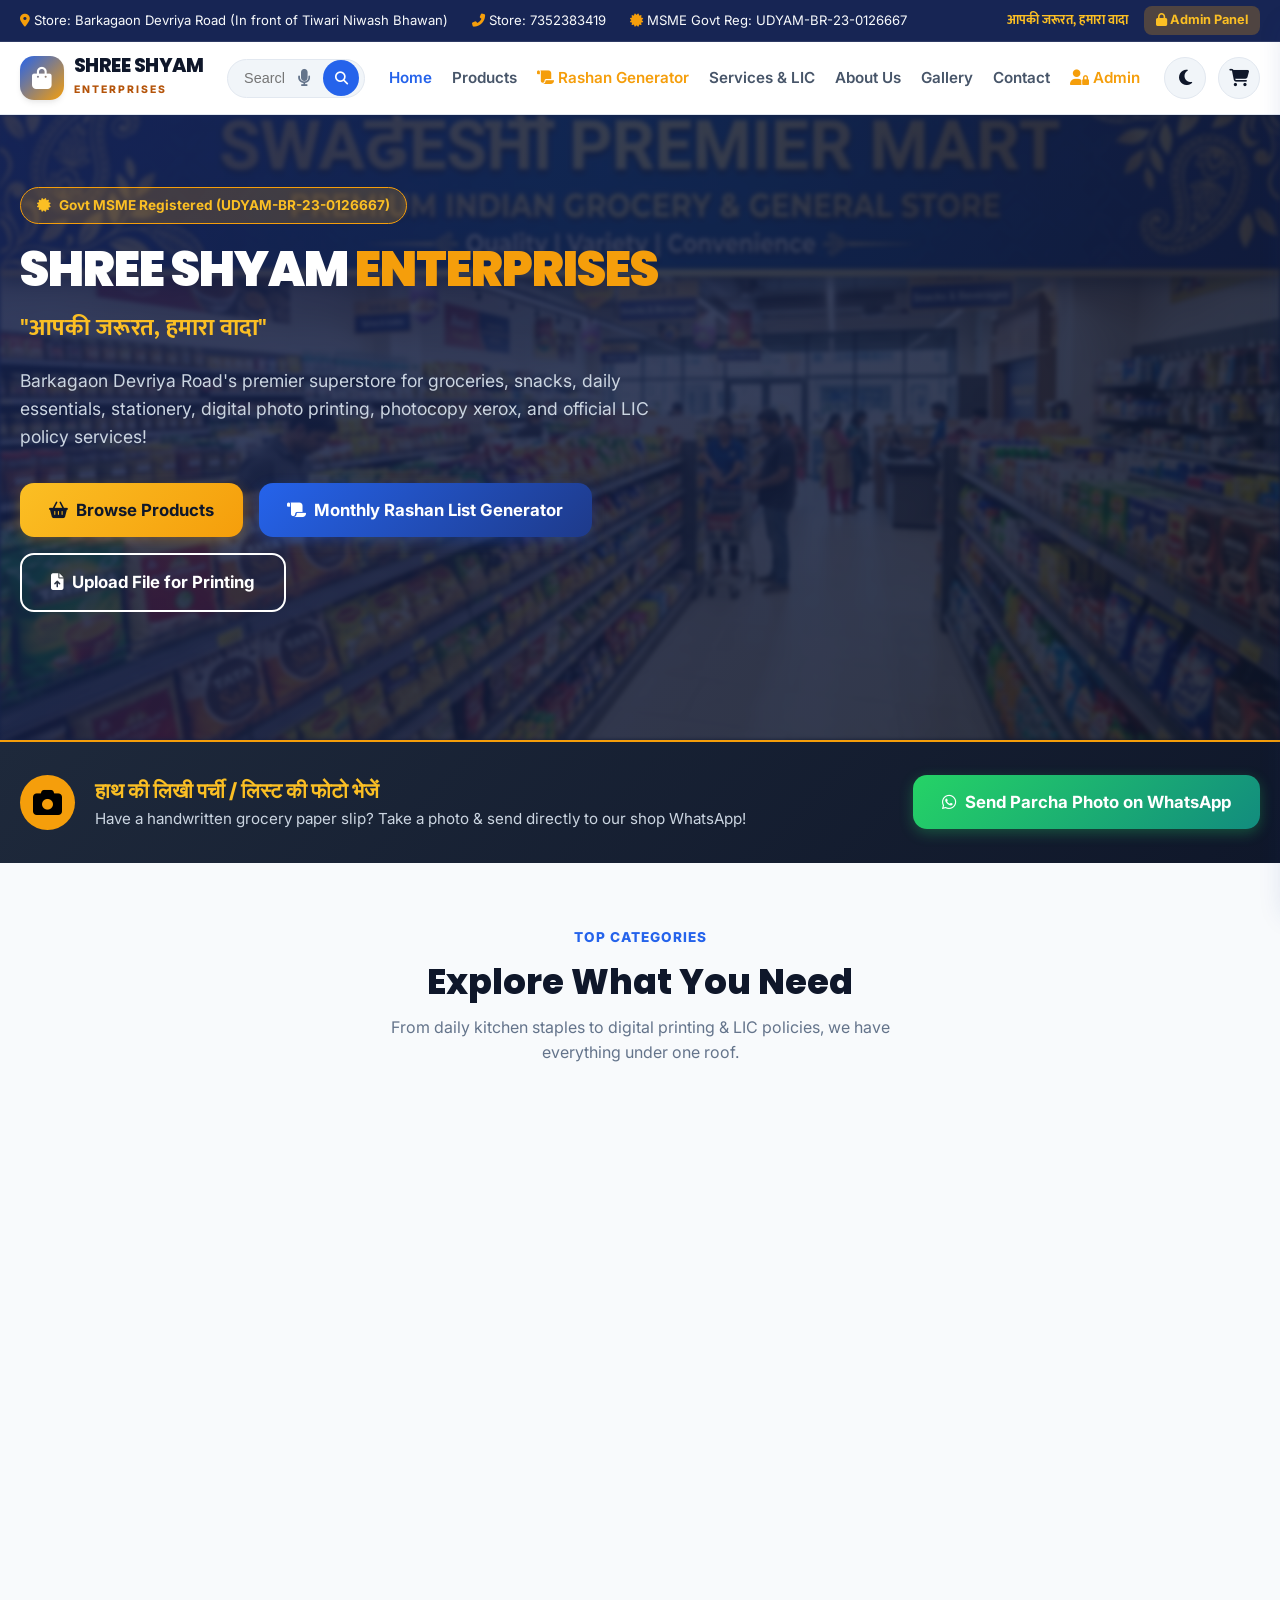
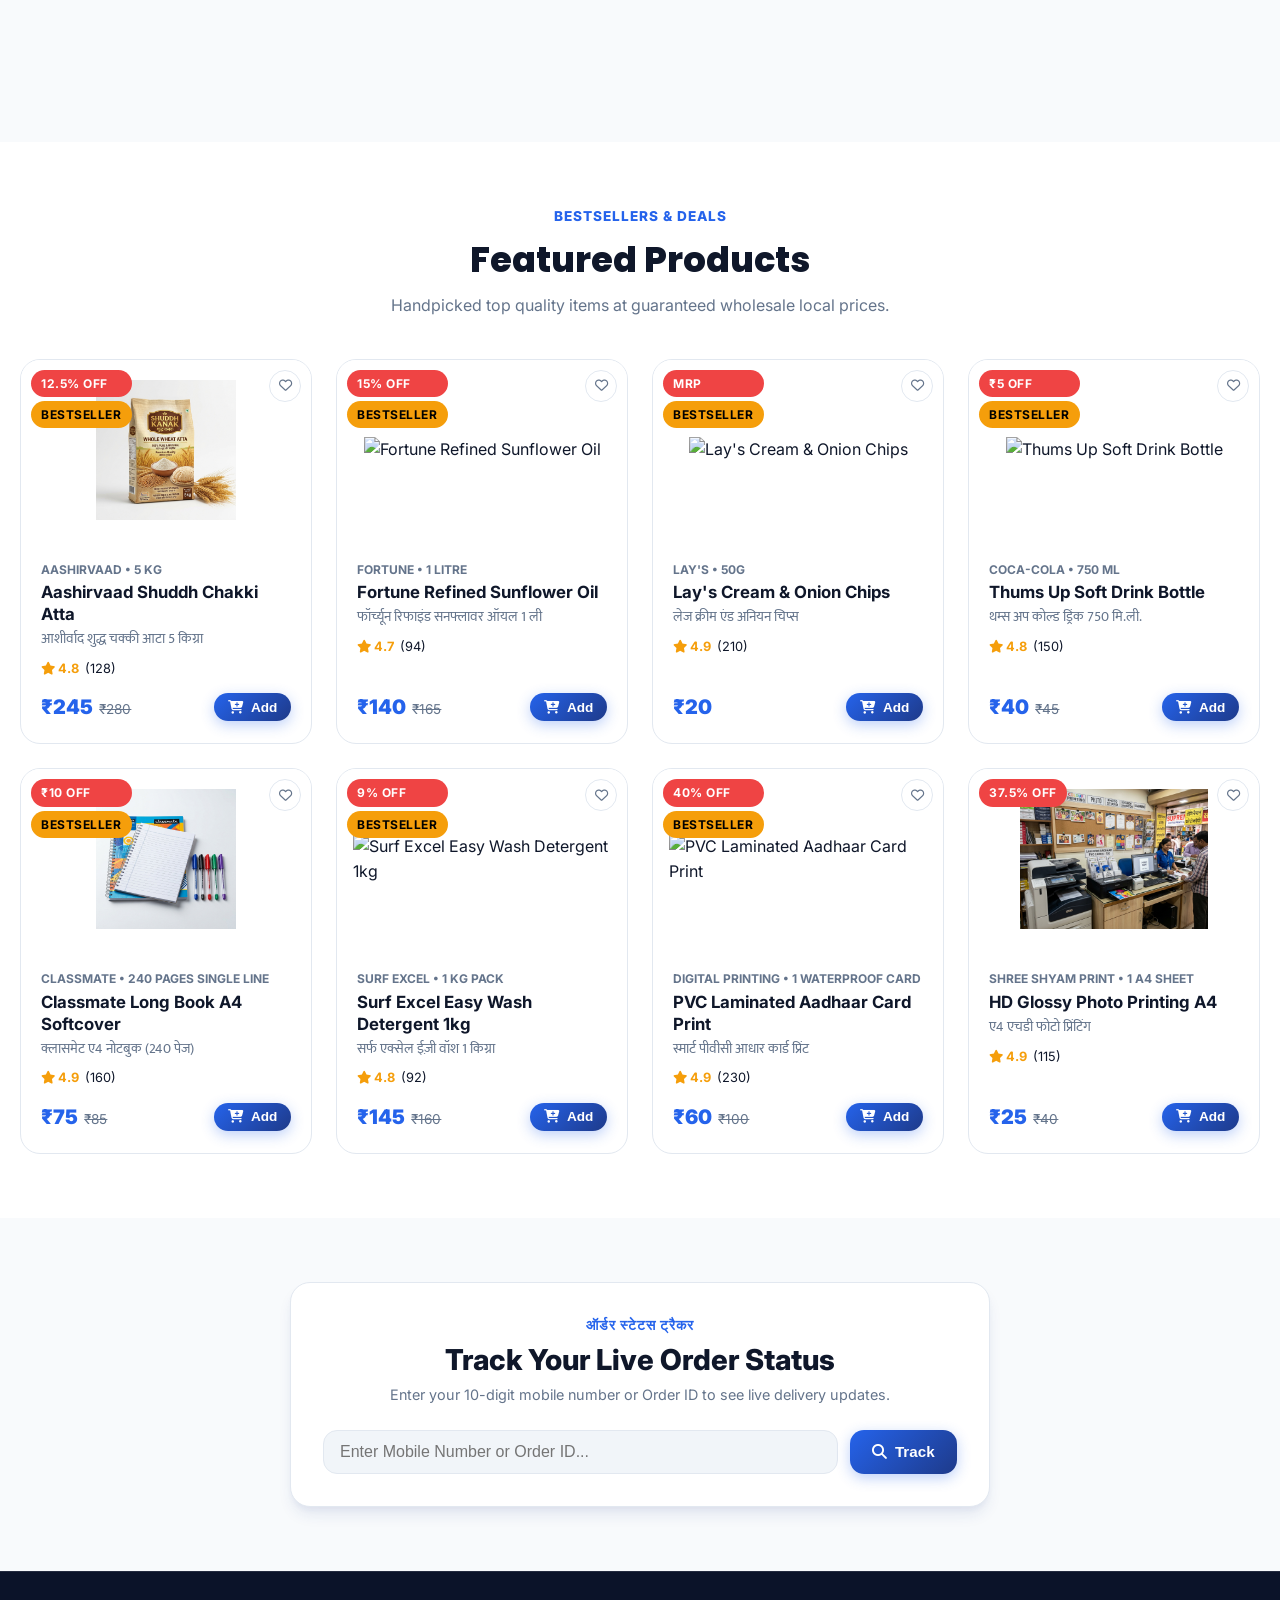
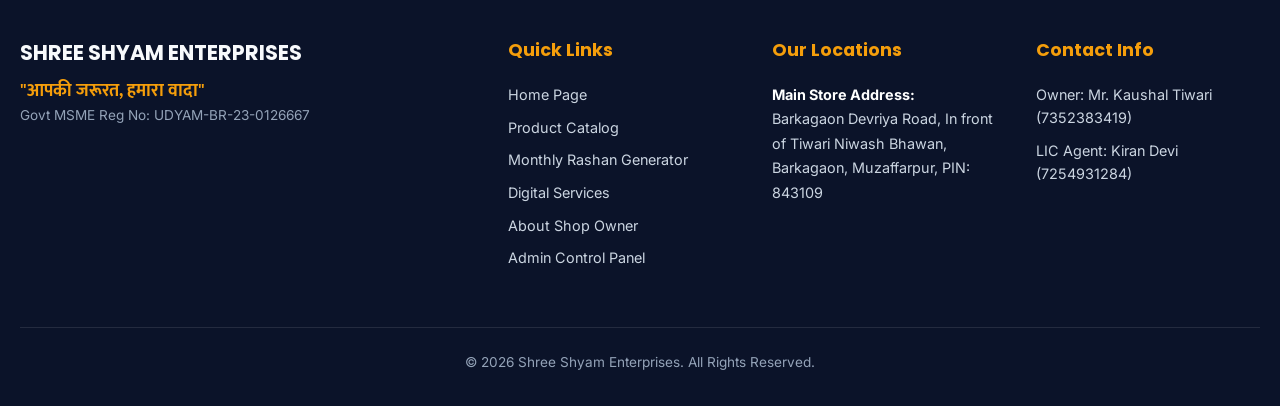
==== commit 95aa5909: "Added OkCredit Udhar Manager, Mobile App Navigation, Voice Search, Rashan Generator, Live Tracker, a" ====
--- a/index.html
+++ b/index.html
@@ -5,48 +5,18 @@
   <meta name="viewport" content="width=device-width, initial-scale=1.0">
   <title>Shree Shyam Enterprises - Barkagaon Devriya Road | Govt MSME Registered Superstore</title>
   
-  <!-- SEO & Meta Tags -->
   <meta name="description" content="Shree Shyam Enterprises - Govt MSME Registered (UDYAM-BR-23-0126667) local superstore & digital printing center in Barkagaon Devriya Road, Muzaffarpur. LIC Services Motipur Branch.">
   <meta name="keywords" content="Shree Shyam Enterprises, Barkagaon Devriya Road, Tiwari Niwash Bhawan, grocery shop Muzaffarpur, LIC agent Kiran Devi, photocopy printing Barkagaon, Aadhaar card print">
   <link rel="canonical" href="https://shreeshyamenterprises.com/index.html">
 
-  <!-- Open Graph / Social Media -->
-  <meta property="og:title" content="Shree Shyam Enterprises - Barkagaon Devriya Road">
-  <meta property="og:description" content="Order Groceries, Stationery, Digital Printing & LIC Services directly on WhatsApp. Govt MSME Reg No: UDYAM-BR-23-0126667.">
-  <meta property="og:image" content="assets/banners/hero_banner.jpg">
-  <meta property="og:url" content="https://shreeshyamenterprises.com/index.html">
-  <meta property="og:type" content="website">
-
-  <!-- PWA Manifest -->
   <link rel="manifest" href="manifest.json">
   <meta name="theme-color" content="#1E3A8A">
 
-  <!-- CSS Stylesheets -->
   <link rel="stylesheet" href="https://cdnjs.cloudflare.com/ajax/libs/font-awesome/6.4.0/css/all.min.css">
   <link rel="stylesheet" href="css/variables.css">
   <link rel="stylesheet" href="css/style.css">
   <link rel="stylesheet" href="css/responsive.css">
   <link rel="stylesheet" href="css/animations.css">
-
-  <!-- Schema.org LocalBusiness -->
-  <script type="application/ld+json">
-  {
-    "@context": "https://schema.org",
-    "@type": "LocalBusiness",
-    "name": "Shree Shyam Enterprises",
-    "image": "assets/images/shop_exterior.jpg",
-    "telephone": "7352383419",
-    "address": {
-      "@type": "PostalAddress",
-      "streetAddress": "Barkagaon Devriya Road, In front of Tiwari Niwash Bhawan",
-      "addressLocality": "Barkagaon",
-      "addressRegion": "Muzaffarpur, Bihar",
-      "postalCode": "843109",
-      "addressCountry": "IN"
-    },
-    "openingHours": "Mo-Su 07:00-21:00"
-  }
-  </script>
 </head>
 <body>
 
@@ -76,10 +46,10 @@
         </div>
       </a>
 
-      <!-- Live Search Bar -->
+      <!-- Live Search Bar with Voice Mic -->
       <div class="nav-search">
         <div class="search-input-wrap">
-          <input type="text" id="header-search-input" placeholder="Search groceries, snacks, stationery, printing services..." autocomplete="off">
+          <input type="text" id="header-search-input" placeholder="Search groceries, snacks, stationery..." autocomplete="off">
           <button class="search-btn" aria-label="Search"><i class="fas fa-search"></i></button>
         </div>
         <div id="header-search-results" class="search-results-dropdown"></div>
@@ -89,11 +59,12 @@
       <nav id="nav-links" class="nav-links">
         <a href="index.html" class="nav-link active">Home</a>
         <a href="products.html" class="nav-link">Products</a>
+        <a href="rashan.html" class="nav-link" style="color:var(--accent-gold);"><i class="fas fa-scroll"></i> Rashan Generator</a>
         <a href="services.html" class="nav-link">Services & LIC</a>
         <a href="about.html" class="nav-link">About Us</a>
         <a href="gallery.html" class="nav-link">Gallery</a>
         <a href="contact.html" class="nav-link">Contact</a>
-        <a href="admin.html" class="nav-link" style="color:var(--accent-gold);" title="Admin Control Panel"><i class="fas fa-user-lock"></i> Admin</a>
+        <a href="admin.html" class="nav-link" style="color:var(--accent-gold);"><i class="fas fa-user-lock"></i> Admin</a>
       </nav>
 
       <!-- Header Controls -->
@@ -127,43 +98,30 @@
         <p class="hero-desc">
           Barkagaon Devriya Road's premier superstore for groceries, snacks, daily essentials, stationery, digital photo printing, photocopy xerox, and official LIC policy services!
         </p>
+
         <div class="hero-buttons">
           <a href="products.html" class="btn btn-gold btn-lg"><i class="fas fa-shopping-basket"></i> Browse Products</a>
-          <a href="services.html#print-dropzone" class="btn btn-primary btn-lg"><i class="fas fa-file-upload"></i> Upload File for Printing</a>
-          <a href="checkout.html" class="btn btn-whatsapp btn-lg"><i class="fab fa-whatsapp"></i> Order on WhatsApp</a>
-        </div>
-        <div class="hero-features">
-          <div class="hero-feature-item">
-            <i class="fas fa-location-dot"></i>
-            <span>Barkagaon Devriya Road (Tiwari Niwash)</span>
-          </div>
-          <div class="hero-feature-item">
-            <i class="fas fa-certificate"></i>
-            <span>100% Genuine Branded Goods</span>
-          </div>
-          <div class="hero-feature-item">
-            <i class="fas fa-user-shield"></i>
-            <span>LIC Office: Motipur Branch</span>
-          </div>
-        </div>
-      </div>
-    </div>
-  </section>
-
-  <!-- Government MSME Registration Highlight Bar -->
-  <section style="background:var(--bg-card); border-top:1px solid var(--border-color); border-bottom:1px solid var(--border-color); padding:1.25rem 0;">
-    <div class="container">
-      <div style="display:flex; flex-wrap:wrap; justify-content:space-between; align-items:center; gap:1rem;">
-        <div style="display:flex; align-items:center; gap:1rem;">
-          <div style="width:45px; height:45px; border-radius:50%; background:rgba(245,158,11,0.15); color:var(--accent-gold); display:flex; align-items:center; justify-content:center; font-size:1.4rem;">
-            <i class="fas fa-award"></i>
+          <a href="rashan.html" class="btn btn-primary btn-lg"><i class="fas fa-scroll"></i> Monthly Rashan List Generator</a>
+          <a href="services.html#print-dropzone" class="btn btn-outline btn-lg" style="color:#FFF; border-color:#FFF;"><i class="fas fa-file-upload"></i> Upload File for Printing</a>
+        </div>
+      </div>
+    </div>
+  </section>
+
+  <!-- Hand-written Parcha Slip Photo Upload Feature Card -->
+  <section style="background: linear-gradient(135deg, #1E293B, #0F172A); color:#FFF; padding:2rem 0; border-top:2px solid var(--accent-gold);">
+    <div class="container">
+      <div style="display:flex; flex-wrap:wrap; justify-content:space-between; align-items:center; gap:1.5rem;">
+        <div style="display:flex; align-items:center; gap:1.25rem;">
+          <div style="width:55px; height:55px; border-radius:50%; background:var(--accent-gold); color:#000; display:flex; align-items:center; justify-content:center; font-size:1.8rem; flex-shrink:0;">
+            <i class="fas fa-camera"></i>
           </div>
           <div>
-            <strong style="font-size:1rem; display:block;">Govt. of India MSME Registered Micro Enterprise</strong>
-            <span style="font-size:0.85rem; color:var(--text-muted);">Ministry of Micro, Small and Medium Enterprises • Reg No: <strong>UDYAM-BR-23-0126667</strong></span>
+            <h3 style="font-size:1.3rem; font-weight:800; color:var(--accent-gold-light);">हाथ की लिखी पर्ची / लिस्ट की फोटो भेजें</h3>
+            <p style="color:#CBD5E1; font-size:0.95rem;">Have a handwritten grocery paper slip? Take a photo & send directly to our shop WhatsApp!</p>
           </div>
         </div>
-        <a href="about.html#msme-cert" class="btn btn-outline btn-sm"><i class="fas fa-shield-halved"></i> Verify Registration</a>
+        <a href="https://wa.me/917352383419?text=Hello%20Shree%20Shyam%20Enterprises,%20mai%20apni%20hath%20ki%20likhi%20parchi%20ki%20photo%20bhej%20raha%20hu." class="btn btn-whatsapp btn-lg" target="_blank"><i class="fab fa-whatsapp"></i> Send Parcha Photo on WhatsApp</a>
       </div>
     </div>
   </section>
@@ -193,103 +151,25 @@
       <div id="homepage-products-grid" class="products-grid">
         <!-- Rendered dynamically -->
       </div>
-      <div class="text-center" style="margin-top: 3rem;">
-        <a href="products.html" class="btn btn-primary btn-lg">View All Products <i class="fas fa-arrow-right"></i></a>
-      </div>
-    </div>
-  </section>
-
-  <!-- LIC Services Dedicated Feature Banner -->
-  <section class="section-padding" style="background: linear-gradient(135deg, var(--primary-blue-dark), #0B1329); color:#FFF;">
-    <div class="container">
-      <div style="display:grid; grid-template-columns: 1fr 1fr; gap:3rem; align-items:center;" class="reveal-on-scroll">
-        <div>
-          <span class="section-subtitle" style="background:rgba(245,158,11,0.2); color:var(--accent-gold-light);">Authorized LIC Agency</span>
-          <h2 style="font-family:var(--font-poppins); font-size:2.4rem; font-weight:800; margin:1rem 0; line-height:1.2;">
-            Life Insurance Corporation of India (LIC)
-          </h2>
-          <p style="color:#CBD5E1; font-size:1.05rem; margin-bottom:1.5rem;">
-            Secure your family's financial future with guaranteed LIC returns, pension plans, child education funds, and emergency policy loans.
-          </p>
-          <div style="background:rgba(255,255,255,0.08); padding:1.25rem; border-radius:var(--radius-md); border:1px solid rgba(255,255,255,0.15); margin-bottom:2rem;">
-            <div style="display:flex; align-items:center; gap:1rem; margin-bottom:0.75rem;">
-              <i class="fas fa-user-tie" style="font-size:1.8rem; color:var(--accent-gold);"></i>
-              <div>
-                <strong style="font-size:1.2rem; display:block;">Kiran Devi (LIC Agent)</strong>
-                <span style="font-size:0.85rem; color:var(--accent-gold-light);">Agency Code: 01649/53H • Motipur Office Branch</span>
-              </div>
-            </div>
-            <p style="font-size:0.9rem; color:#94A3B8;">LIC Office: Motipur Branch | Main Shop: Barkagaon Devriya Road (Tiwari Niwash Bhawan)</p>
-          </div>
-          <div style="display:flex; gap:1rem; flex-wrap:wrap;">
-            <a href="services.html#lic-section" class="btn btn-gold btn-lg"><i class="fas fa-clipboard-list"></i> Explore LIC Plans</a>
-            <a href="https://wa.me/917254931284?text=Hello%20Kiran%20Devi%20ji,%20I%20want%20information%20regarding%20LIC%20Policy." class="btn btn-whatsapp btn-lg" target="_blank"><i class="fab fa-whatsapp"></i> Chat with LIC Agent</a>
-          </div>
-        </div>
-        <div>
-          <img src="assets/banners/lic_banner.jpg" alt="LIC Life Insurance Services" style="width:100%; border-radius:var(--radius-lg); box-shadow:var(--shadow-lg); border:2px solid rgba(245,158,11,0.3);">
-        </div>
-      </div>
-    </div>
-  </section>
-
-  <!-- Digital Printing & Photo Counter Preview -->
+    </div>
+  </section>
+
+  <!-- Live Order & Delivery Status Tracker Section -->
   <section class="section-padding" style="background:var(--bg-primary);">
     <div class="container">
-      <div style="display:grid; grid-template-columns: 1fr 1fr; gap:3rem; align-items:center;" class="reveal-on-scroll">
-        <div>
-          <img src="assets/images/printing_service.jpg" alt="Digital Photo Printing and Xerox Center" style="width:100%; border-radius:var(--radius-lg); box-shadow:var(--shadow-md);">
-        </div>
-        <div>
-          <span class="section-subtitle">Instant Digital Desk</span>
-          <h2 class="section-title">Digital Photo Printing & Xerox Center</h2>
-          <p class="section-desc" style="margin-left:0;">
-            Upload files directly online! High-speed laser photocopy, passport size photos in 5 minutes, laminated PVC Aadhaar Card printing, and online form fillup services.
-          </p>
-          <ul style="margin: 1.5rem 0; display:grid; grid-template-columns:1fr 1fr; gap:0.75rem;">
-            <li><i class="fas fa-check-circle" style="color:var(--success-green);"></i> File Upload (PDF/JPG)</li>
-            <li><i class="fas fa-check-circle" style="color:var(--success-green);"></i> HD Photo Print (4x6 to A4)</li>
-            <li><i class="fas fa-check-circle" style="color:var(--success-green);"></i> High Speed Xerox & Scan</li>
-            <li><i class="fas fa-check-circle" style="color:var(--success-green);"></i> Laminated PVC Aadhaar Card</li>
-          </ul>
-          <a href="services.html#print-dropzone" class="btn btn-primary btn-lg"><i class="fas fa-upload"></i> Upload File for Printing</a>
-        </div>
-      </div>
-    </div>
-  </section>
-
-  <!-- Trust Badges Section -->
-  <section class="trust-section">
-    <div class="container">
-      <div class="trust-grid">
-        <div class="trust-card">
-          <div class="trust-icon"><i class="fas fa-truck-ramping"></i></div>
-          <div class="trust-info">
-            <h4>Fast Local Delivery</h4>
-            <p>Direct to Barkagaon & nearby areas</p>
-          </div>
-        </div>
-        <div class="trust-card">
-          <div class="trust-icon"><i class="fas fa-award"></i></div>
-          <div class="trust-info">
-            <h4>MSME Certified</h4>
-            <p>Govt Reg: UDYAM-BR-23-0126667</p>
-          </div>
-        </div>
-        <div class="trust-card">
-          <div class="trust-icon"><i class="fas fa-shield-halved"></i></div>
-          <div class="trust-info">
-            <h4>100% Genuine</h4>
-            <p>Original branded products</p>
-          </div>
-        </div>
-        <div class="trust-card">
-          <div class="trust-icon"><i class="fas fa-comments-dollar"></i></div>
-          <div class="trust-info">
-            <h4>WhatsApp Order</h4>
-            <p>Easy 1-click checkout</p>
-          </div>
-        </div>
+      <div style="max-width:700px; margin:0 auto; background:var(--bg-card); border:1px solid var(--border-color); border-radius:var(--radius-lg); padding:2rem; box-shadow:var(--shadow-md);">
+        <div class="text-center" style="margin-bottom:1.5rem;">
+          <span class="section-subtitle">ऑर्डर स्टेटस ट्रैकर</span>
+          <h2 style="font-size:1.8rem; font-weight:800;">Track Your Live Order Status</h2>
+          <p style="color:var(--text-muted); font-size:0.9rem;">Enter your 10-digit mobile number or Order ID to see live delivery updates.</p>
+        </div>
+
+        <form onsubmit="searchOrderStatus(event)" style="display:flex; gap:0.75rem;">
+          <input type="text" id="tracker-search-input" placeholder="Enter Mobile Number or Order ID..." required style="flex:1; padding:0.75rem 1rem; border:1px solid var(--border-color); border-radius:var(--radius-md); background:var(--bg-tertiary); color:var(--text-main); font-size:1rem;">
+          <button type="submit" class="btn btn-primary"><i class="fas fa-search"></i> Track</button>
+        </form>
+
+        <div id="tracker-result-card" style="display:none;"></div>
       </div>
     </div>
   </section>
@@ -302,44 +182,34 @@
           <h3>SHREE SHYAM ENTERPRISES</h3>
           <p class="font-hindi" style="color:var(--accent-gold); font-size:1.1rem; font-weight:700;">"आपकी जरूरत, हमारा वादा"</p>
           <p style="font-size:0.85rem; color:#94A3B8; margin-bottom:1rem;">Govt MSME Reg No: UDYAM-BR-23-0126667</p>
-          <p>Your trusted shop for groceries, stationery, photo printing, document services, and LIC policy consulting.</p>
-        </div>
-
+        </div>
         <div class="footer-col">
           <h4>Quick Links</h4>
           <ul class="footer-links">
             <li><a href="index.html">Home Page</a></li>
             <li><a href="products.html">Product Catalog</a></li>
+            <li><a href="rashan.html">Monthly Rashan Generator</a></li>
             <li><a href="services.html">Digital Services</a></li>
             <li><a href="about.html">About Shop Owner</a></li>
-            <li><a href="contact.html">Contact Us</a></li>
             <li><a href="admin.html">Admin Control Panel</a></li>
           </ul>
         </div>
-
         <div class="footer-col">
           <h4>Our Locations</h4>
           <ul class="footer-links" style="line-height:1.7;">
             <li><strong style="color:#FFF;">Main Store Address:</strong><br>Barkagaon Devriya Road, In front of Tiwari Niwash Bhawan, Barkagaon, Muzaffarpur, PIN: 843109</li>
-            <li style="margin-top:0.5rem;"><strong style="color:#FFF;">LIC Branch Office:</strong><br>Motipur Office Branch, Muzaffarpur</li>
           </ul>
         </div>
-
         <div class="footer-col">
-          <h4>Contact Information</h4>
-          <ul class="footer-links" style="line-height:1.8;">
-            <li><i class="fas fa-user-tie" style="color:var(--accent-gold);"></i> Owner: Mr. Kaushal Tiwari</li>
-            <li><i class="fas fa-phone-alt" style="color:var(--accent-gold);"></i> <a href="tel:7352383419">7352383419</a> / <a href="tel:8207823796">8207823796</a></li>
-            <li><i class="fas fa-shield-alt" style="color:var(--accent-gold);"></i> LIC Agent: Kiran Devi</li>
-            <li><i class="fas fa-mobile-alt" style="color:var(--accent-gold);"></i> LIC Helpline: <a href="tel:7254931284">7254931284</a></li>
-            <li><i class="fas fa-envelope" style="color:var(--accent-gold);"></i> bhawanikumar2003@gmail.com</li>
+          <h4>Contact Info</h4>
+          <ul class="footer-links">
+            <li>Owner: Mr. Kaushal Tiwari (7352383419)</li>
+            <li>LIC Agent: Kiran Devi (7254931284)</li>
           </ul>
         </div>
       </div>
-
       <div class="footer-bottom">
         <p>&copy; 2026 Shree Shyam Enterprises. All Rights Reserved.</p>
-        <p>Govt. of India MSME Registered Micro Enterprise (UDYAM-BR-23-0126667)</p>
       </div>
     </div>
   </footer>
@@ -364,13 +234,27 @@
     </div>
   </aside>
 
-  <!-- Floating Action Buttons -->
-  <div class="floating-actions">
-    <a href="https://wa.me/917352383419?text=Hello%20Shree%20Shyam%20Enterprises,%20I%20want%20to%20place%20an%20order." class="float-btn float-whatsapp pulse-glow" target="_blank" aria-label="Chat on WhatsApp" title="Chat on WhatsApp">
+  <!-- Mobile Bottom App Nav Bar -->
+  <div class="mobile-bottom-nav">
+    <a href="index.html" class="mobile-nav-item active">
+      <i class="fas fa-home"></i>
+      <span>Home</span>
+    </a>
+    <a href="products.html" class="mobile-nav-item">
+      <i class="fas fa-store"></i>
+      <span>Products</span>
+    </a>
+    <a href="rashan.html" class="mobile-nav-item">
+      <i class="fas fa-scroll"></i>
+      <span>Rashan</span>
+    </a>
+    <a href="services.html" class="mobile-nav-item">
+      <i class="fas fa-print"></i>
+      <span>Print Desk</span>
+    </a>
+    <a href="https://wa.me/917352383419" class="mobile-nav-item" target="_blank" style="color:#25D366;">
       <i class="fab fa-whatsapp"></i>
-    </a>
-    <a href="tel:7352383419" class="float-btn float-call" aria-label="Call Store" title="Call Store">
-      <i class="fas fa-phone-alt"></i>
+      <span>WhatsApp</span>
     </a>
   </div>
 
@@ -379,6 +263,8 @@
   <script src="js/cart.js"></script>
   <script src="js/products.js"></script>
   <script src="js/search.js"></script>
+  <script src="js/voice-search.js"></script>
+  <script src="js/tracker.js"></script>
   <script src="js/animation.js"></script>
 
   <script>
--- a/css/style.css
+++ b/css/style.css
@@ -1,19 +1,16 @@
 /* ==========================================================================
-   SHREE SHYAM ENTERPRISES - MAIN CORE STYLES (style.css)
+   SHREE SHYAM ENTERPRISES - CORE DESIGN SYSTEM & UTILITIES (css/style.css)
    ========================================================================== */
 
-/* --------------------------------------------------------------------------
-   1. RESET & GLOBAL STYLES
-   -------------------------------------------------------------------------- */
-*, *::before, *::after {
+* {
   box-sizing: border-box;
   margin: 0;
   padding: 0;
 }
 
 html {
+  scroll-behavior: smooth;
   font-size: 16px;
-  scroll-behavior: smooth;
 }
 
 body {
@@ -23,16 +20,18 @@
   line-height: 1.6;
   overflow-x: hidden;
   transition: background-color var(--transition-normal), color var(--transition-normal);
+  padding-bottom: 70px; /* Space for mobile bottom app bar */
+}
+
+@media (min-width: 769px) {
+  body {
+    padding-bottom: 0;
+  }
 }
 
 a {
   color: inherit;
   text-decoration: none;
-  transition: color var(--transition-fast);
-}
-
-ul {
-  list-style: none;
 }
 
 img {
@@ -41,1218 +40,619 @@
   display: block;
 }
 
-button, input, select, textarea {
-  font-family: inherit;
-  font-size: inherit;
-  border: none;
-  outline: none;
-  background: none;
-}
-
-button {
-  cursor: pointer;
-}
-
-/* --------------------------------------------------------------------------
-   2. UTILITY & CONTAINER CLASSES
-   -------------------------------------------------------------------------- */
 .container {
   width: 100%;
-  max-width: var(--container-max-width);
-  margin-left: auto;
-  margin-right: auto;
-  padding-left: 1.5rem;
-  padding-right: 1.5rem;
-}
-
-.section-padding {
-  padding-top: 5rem;
-  padding-bottom: 5rem;
+  max-width: var(--container-width);
+  margin: 0 auto;
+  padding: 0 1.25rem;
 }
 
 .text-center { text-align: center; }
-.text-right { text-align: right; }
+
+/* Font Family Helper Classes */
 .font-hindi { font-family: var(--font-hindi); }
-
-.section-header {
-  margin-bottom: 3.5rem;
-}
-
-.section-subtitle {
-  display: inline-block;
-  font-family: var(--font-poppins);
-  font-size: 0.875rem;
+.font-heading { font-family: var(--font-poppins); }
+
+/* Badges */
+.badge {
+  display: inline-flex;
+  align-items: center;
+  gap: 0.3rem;
+  padding: 0.25rem 0.65rem;
+  border-radius: var(--radius-full);
+  font-size: 0.75rem;
   font-weight: 700;
   text-transform: uppercase;
-  letter-spacing: 1.5px;
-  color: var(--accent-gold);
-  background: rgba(245, 158, 11, 0.12);
-  padding: 0.35rem 1rem;
-  border-radius: var(--radius-full);
-  margin-bottom: 0.75rem;
-}
-
-.section-title {
-  font-family: var(--font-poppins);
-  font-size: 2.25rem;
-  font-weight: 800;
-  color: var(--text-main);
-  line-height: 1.25;
-}
-
-.section-desc {
-  color: var(--text-muted);
-  font-size: 1.05rem;
-  max-width: 650px;
-  margin: 0.75rem auto 0 auto;
-}
-
-/* --------------------------------------------------------------------------
-   3. BUTTONS & BADGES
-   -------------------------------------------------------------------------- */
+  letter-spacing: 0.5px;
+}
+.badge-gold { background: var(--accent-gold); color: #000; }
+.badge-discount { background: var(--danger-red); color: #FFF; }
+.badge-stock { background: var(--success-green); color: #FFF; }
+
+/* Buttons */
 .btn {
   display: inline-flex;
   align-items: center;
   justify-content: center;
-  gap: 0.6rem;
-  font-family: var(--font-poppins);
-  font-weight: 600;
+  gap: 0.5rem;
+  padding: 0.65rem 1.4rem;
   font-size: 0.95rem;
-  padding: 0.8rem 1.6rem;
+  font-weight: 700;
   border-radius: var(--radius-md);
+  border: none;
+  cursor: pointer;
   transition: all var(--transition-fast);
-  box-shadow: var(--shadow-sm);
   white-space: nowrap;
 }
-
+.btn-sm { padding: 0.4rem 0.85rem; font-size: 0.85rem; }
+.btn-lg { padding: 0.85rem 1.8rem; font-size: 1.05rem; }
 .btn-primary {
-  background: linear-gradient(135deg, var(--primary-blue), var(--primary-blue-light));
-  color: var(--text-inverse);
-  box-shadow: 0 4px 14px rgba(30, 58, 138, 0.35);
-}
-
+  background: linear-gradient(135deg, var(--primary-blue-light), var(--primary-blue));
+  color: #FFF;
+  box-shadow: 0 4px 14px rgba(37, 99, 235, 0.3);
+}
 .btn-primary:hover {
   transform: translateY(-2px);
-  box-shadow: 0 6px 20px rgba(30, 58, 138, 0.45);
-}
-
+  box-shadow: 0 6px 20px rgba(37, 99, 235, 0.4);
+}
 .btn-gold {
-  background: linear-gradient(135deg, var(--accent-gold), var(--accent-gold-light));
+  background: linear-gradient(135deg, var(--accent-gold-light), var(--accent-gold));
   color: #0F172A;
-  font-weight: 700;
-  box-shadow: var(--shadow-gold);
-}
-
+  box-shadow: 0 4px 14px rgba(245, 158, 11, 0.3);
+}
 .btn-gold:hover {
   transform: translateY(-2px);
-  filter: brightness(1.05);
-}
-
+  box-shadow: 0 6px 20px rgba(245, 158, 11, 0.4);
+}
 .btn-whatsapp {
   background: linear-gradient(135deg, #25D366, #128C7E);
-  color: #FFFFFF;
-  font-weight: 700;
-  box-shadow: 0 4px 14px rgba(37, 211, 102, 0.35);
-}
-
+  color: #FFF;
+  box-shadow: 0 4px 14px rgba(37, 211, 102, 0.3);
+}
 .btn-whatsapp:hover {
   transform: translateY(-2px);
-  box-shadow: 0 6px 20px rgba(37, 211, 102, 0.5);
-}
-
+  box-shadow: 0 6px 20px rgba(37, 211, 102, 0.4);
+}
 .btn-outline {
-  border: 2px solid var(--border-color-hover);
+  background: transparent;
+  border: 2px solid var(--border-color);
   color: var(--text-main);
-  background: transparent;
-}
-
+}
 .btn-outline:hover {
   border-color: var(--primary-blue-light);
   color: var(--primary-blue-light);
-  background: rgba(37, 99, 235, 0.05);
-}
-
-.btn-sm {
-  padding: 0.5rem 1rem;
-  font-size: 0.85rem;
-  border-radius: var(--radius-sm);
-}
-
-.btn-lg {
-  padding: 1rem 2.2rem;
+}
+
+/* Voice Search Microphone Button */
+.search-input-wrap {
+  position: relative;
+  display: flex;
+  align-items: center;
+  width: 100%;
+}
+.mic-search-btn {
+  position: absolute;
+  right: 48px;
+  background: transparent;
+  border: none;
+  color: var(--text-muted);
   font-size: 1.1rem;
-}
-
-.badge {
-  display: inline-block;
-  padding: 0.25rem 0.6rem;
-  font-size: 0.75rem;
-  font-weight: 700;
-  border-radius: var(--radius-sm);
-  text-transform: uppercase;
-}
-
-.badge-discount { background: var(--accent-orange); color: #FFF; }
-.badge-stock { background: var(--success-green); color: #FFF; }
-.badge-gold { background: var(--accent-gold); color: #0F172A; }
-
-/* --------------------------------------------------------------------------
-   4. STICKY NAVIGATION HEADER
-   -------------------------------------------------------------------------- */
+  cursor: pointer;
+  padding: 0.4rem;
+  transition: color var(--transition-fast);
+}
+.mic-search-btn:hover {
+  color: var(--primary-blue-light);
+}
+
+/* Mobile App Bottom Navigation Bar */
+.mobile-bottom-nav {
+  display: none;
+}
+
+@media (max-width: 768px) {
+  .mobile-bottom-nav {
+    display: flex;
+    position: fixed;
+    bottom: 0;
+    left: 0;
+    right: 0;
+    height: 65px;
+    background: var(--bg-secondary);
+    border-top: 1px solid var(--border-color);
+    box-shadow: 0 -4px 20px rgba(0, 0, 0, 0.15);
+    z-index: 2500;
+    align-items: center;
+    justify-content: space-around;
+  }
+  .mobile-nav-item {
+    display: flex;
+    flex-direction: column;
+    align-items: center;
+    justify-content: center;
+    color: var(--text-muted);
+    font-size: 0.72rem;
+    font-weight: 700;
+    gap: 0.2rem;
+    flex: 1;
+    height: 100%;
+    transition: color var(--transition-fast);
+  }
+  .mobile-nav-item i {
+    font-size: 1.25rem;
+  }
+  .mobile-nav-item.active, .mobile-nav-item:hover {
+    color: var(--primary-blue-light);
+  }
+}
+
+/* Top Bar */
 .top-bar {
-  background: linear-gradient(90deg, var(--primary-blue-dark), var(--primary-blue));
-  color: #FFFFFF;
-  font-size: 0.85rem;
+  background: var(--primary-blue-dark);
+  color: #F8FAFC;
+  font-size: 0.82rem;
   padding: 0.4rem 0;
   border-bottom: 1px solid rgba(255,255,255,0.1);
 }
-
 .top-bar-container {
   display: flex;
   justify-content: space-between;
   align-items: center;
 }
-
 .top-info {
   display: flex;
   gap: 1.5rem;
   align-items: center;
 }
-
-.top-info span {
-  display: flex;
-  align-items: center;
-  gap: 0.4rem;
-}
-
-.top-info i { color: var(--accent-gold-light); }
-
-.top-actions {
-  display: flex;
-  align-items: center;
-  gap: 1rem;
-}
-
+.top-info i {
+  color: var(--accent-gold);
+}
+
+/* Navbar */
 .navbar {
+  background: var(--bg-secondary);
+  border-bottom: 1px solid var(--border-color);
   position: sticky;
   top: 0;
   z-index: 1000;
-  background: var(--bg-glass);
-  backdrop-filter: var(--backdrop-blur);
-  -webkit-backdrop-filter: var(--backdrop-blur);
-  border-bottom: 1px solid var(--border-color);
-  transition: all var(--transition-fast);
-}
-
-.navbar.scrolled {
-  box-shadow: var(--shadow-md);
-  background: var(--bg-glass-card);
-}
-
+  transition: background-color var(--transition-normal);
+}
 .nav-container {
   display: flex;
   align-items: center;
   justify-content: space-between;
-  height: var(--header-height);
+  height: 72px;
   gap: 1.5rem;
 }
-
 .logo-brand {
   display: flex;
   align-items: center;
-  gap: 0.75rem;
-}
-
+  gap: 0.6rem;
+}
 .logo-icon {
-  width: 45px;
-  height: 45px;
-  background: linear-gradient(135deg, var(--primary-blue), var(--accent-gold));
+  width: 44px;
+  height: 44px;
+  border-radius: var(--radius-md);
+  background: linear-gradient(135deg, var(--primary-blue-light), var(--accent-gold));
   color: #FFF;
-  border-radius: var(--radius-md);
   display: flex;
   align-items: center;
   justify-content: center;
-  font-size: 1.5rem;
-  font-weight: 900;
+  font-size: 1.4rem;
   box-shadow: var(--shadow-sm);
 }
-
 .logo-text h1 {
   font-family: var(--font-poppins);
-  font-size: 1.25rem;
+  font-size: 1.2rem;
   font-weight: 800;
-  line-height: 1.1;
+  letter-spacing: -0.5px;
+  line-height: 1;
   color: var(--text-main);
-  letter-spacing: -0.5px;
-}
-
+}
 .logo-text span {
-  font-family: var(--font-hindi);
-  font-size: 0.85rem;
+  font-size: 0.65rem;
+  font-weight: 800;
   color: var(--accent-gold-dark);
-  font-weight: 700;
-  display: block;
-}
-
-/* Header Live Search */
+  letter-spacing: 2px;
+}
+
+/* Search Dropdown */
 .nav-search {
   flex: 1;
   max-width: 450px;
   position: relative;
 }
-
-.search-input-wrap {
-  position: relative;
-  display: flex;
-  align-items: center;
-}
-
-.search-input-wrap input {
+.nav-search input {
   width: 100%;
-  padding: 0.7rem 2.8rem 0.7rem 1.2rem;
+  padding: 0.65rem 5rem 0.65rem 1rem;
+  border-radius: var(--radius-full);
+  border: 1px solid var(--border-color);
   background: var(--bg-tertiary);
-  border: 1px solid var(--border-color);
-  border-radius: var(--radius-full);
   color: var(--text-main);
   font-size: 0.9rem;
   transition: all var(--transition-fast);
 }
-
-.search-input-wrap input:focus {
+.nav-search input:focus {
+  outline: none;
   border-color: var(--primary-blue-light);
-  background: var(--bg-card);
-  box-shadow: 0 0 0 3px rgba(37, 99, 235, 0.15);
-}
-
+  box-shadow: 0 0 0 3px rgba(37, 99, 235, 0.2);
+}
 .search-btn {
   position: absolute;
-  right: 0.5rem;
-  width: 34px;
-  height: 34px;
-  background: var(--primary-blue);
+  right: 6px;
+  top: 50%;
+  transform: translateY(-50%);
+  width: 36px;
+  height: 36px;
+  border-radius: 50%;
+  background: var(--primary-blue-light);
   color: #FFF;
-  border-radius: 50%;
-  display: flex;
-  align-items: center;
-  justify-content: center;
-  transition: background var(--transition-fast);
-}
-
-.search-btn:hover { background: var(--primary-blue-light); }
-
+  border: none;
+  cursor: pointer;
+}
 .search-results-dropdown {
   position: absolute;
-  top: 100%;
-  left: 0;
-  right: 0;
-  margin-top: 0.5rem;
+  top: 110%;
+  left: 0; right: 0;
   background: var(--bg-card);
   border: 1px solid var(--border-color);
   border-radius: var(--radius-md);
   box-shadow: var(--shadow-lg);
-  max-height: 380px;
+  display: none;
+  max-height: 350px;
   overflow-y: auto;
-  z-index: 1050;
-  display: none;
-}
-
+  z-index: 1200;
+}
 .search-results-dropdown.active {
   display: block;
 }
 
-.search-result-item {
-  display: flex;
-  align-items: center;
-  gap: 1rem;
-  padding: 0.75rem 1rem;
-  border-bottom: 1px solid var(--border-color);
-  transition: background var(--transition-fast);
-}
-
-.search-result-item:hover {
-  background: var(--bg-tertiary);
-}
-
-.search-result-item img {
-  width: 45px;
-  height: 45px;
-  object-fit: cover;
-  border-radius: var(--radius-sm);
-}
-
-.search-result-info h4 {
-  font-size: 0.9rem;
+/* Nav Links */
+.nav-links {
+  display: flex;
+  gap: 1.25rem;
+  align-items: center;
+}
+.nav-link {
+  font-size: 0.95rem;
   font-weight: 600;
-}
-
-.search-result-info span {
-  font-size: 0.8rem;
-  color: var(--accent-gold-dark);
-  font-weight: 700;
-}
-
-/* Nav Menu Items */
-.nav-links {
-  display: flex;
-  align-items: center;
-  gap: 1.5rem;
-}
-
-.nav-link {
-  font-family: var(--font-poppins);
-  font-weight: 600;
-  font-size: 0.95rem;
   color: var(--text-secondary);
-  position: relative;
-  padding: 0.5rem 0;
-}
-
-.nav-link:hover, .nav-link.active {
+  transition: color var(--transition-fast);
+  padding: 0.4rem 0;
+  position: relative;
+}
+.nav-link.active, .nav-link:hover {
   color: var(--primary-blue-light);
 }
 
-.nav-link::after {
-  content: '';
-  position: absolute;
-  bottom: 0;
-  left: 0;
-  width: 0;
-  height: 3px;
-  background: var(--accent-gold);
-  border-radius: 2px;
-  transition: width var(--transition-fast);
-}
-
-.nav-link:hover::after, .nav-link.active::after {
-  width: 100%;
-}
-
+/* Controls */
 .nav-controls {
   display: flex;
   align-items: center;
-  gap: 1rem;
-}
-
+  gap: 0.75rem;
+}
 .icon-btn {
-  position: relative;
   width: 42px;
   height: 42px;
   border-radius: 50%;
   background: var(--bg-tertiary);
+  border: 1px solid var(--border-color);
   color: var(--text-main);
+  font-size: 1.1rem;
+  cursor: pointer;
+  position: relative;
   display: flex;
   align-items: center;
   justify-content: center;
-  font-size: 1.1rem;
-  transition: all var(--transition-fast);
-}
-
-.icon-btn:hover {
-  background: var(--primary-blue);
-  color: #FFF;
-  transform: translateY(-2px);
-}
-
+}
 .cart-badge {
   position: absolute;
-  top: -4px;
-  right: -4px;
-  background: var(--accent-orange);
+  top: -4px; right: -4px;
+  background: var(--danger-red);
   color: #FFF;
   font-size: 0.7rem;
   font-weight: 800;
-  width: 20px;
-  height: 20px;
+  width: 20px; height: 20px;
   border-radius: 50%;
-  display: flex;
-  align-items: center;
-  justify-content: center;
-  box-shadow: 0 2px 5px rgba(255, 107, 0, 0.4);
-}
-
+  display: flex; align-items: center; justify-content: center;
+}
+
+/* Hamburger Btn */
 .hamburger-btn {
   display: none;
-  font-size: 1.4rem;
+  background: transparent;
+  border: none;
   color: var(--text-main);
-}
-
-/* --------------------------------------------------------------------------
-   5. HERO SECTION
-   -------------------------------------------------------------------------- */
+  font-size: 1.5rem;
+  cursor: pointer;
+}
+
+/* Hero Section */
 .hero-section {
   position: relative;
-  min-height: 85vh;
-  display: flex;
-  align-items: center;
-  background: linear-gradient(135deg, rgba(15, 23, 42, 0.88), rgba(30, 58, 138, 0.85)), url('../assets/banners/hero_banner.jpg') center/cover no-repeat;
-  color: #FFFFFF;
+  background: linear-gradient(135deg, var(--primary-blue-dark), #0F172A);
+  color: #FFF;
+  padding: 4.5rem 0 5.5rem 0;
   overflow: hidden;
-  padding: 4rem 0;
-}
-
+}
 .hero-overlay {
   position: absolute;
-  top: 0;
-  left: 0;
-  right: 0;
-  bottom: 0;
-  background: radial-gradient(circle at 20% 50%, rgba(245, 158, 11, 0.15), transparent 50%);
-  pointer-events: none;
-}
-
+  inset: 0;
+  background: url('../assets/banners/hero_banner.jpg') center/cover no-repeat;
+  opacity: 0.15;
+  filter: blur(2px);
+}
 .hero-content {
   position: relative;
   z-index: 2;
-  max-width: 780px;
-}
-
+  max-width: 800px;
+}
 .hero-badge {
   display: inline-flex;
   align-items: center;
-  gap: 0.6rem;
+  gap: 0.5rem;
   background: rgba(245, 158, 11, 0.2);
-  border: 1px solid rgba(245, 158, 11, 0.5);
+  border: 1px solid var(--accent-gold);
   color: var(--accent-gold-light);
-  font-size: 0.9rem;
+  padding: 0.4rem 1rem;
+  border-radius: var(--radius-full);
   font-weight: 700;
-  padding: 0.4rem 1.2rem;
-  border-radius: var(--radius-full);
-  margin-bottom: 1.5rem;
-  backdrop-filter: blur(8px);
-}
-
+  font-size: 0.85rem;
+  margin-bottom: 1.25rem;
+}
 .hero-title {
   font-family: var(--font-poppins);
-  font-size: 3.5rem;
+  font-size: 3rem;
   font-weight: 900;
-  line-height: 1.15;
-  margin-bottom: 1rem;
-  text-shadow: 0 4px 20px rgba(0, 0, 0, 0.5);
-}
-
+  line-height: 1.1;
+  letter-spacing: -1px;
+}
 .hero-title span {
-  background: linear-gradient(135deg, var(--accent-gold-light), #FFFFFF);
-  -webkit-background-clip: text;
-  -webkit-text-fill-color: transparent;
-}
-
+  color: var(--accent-gold);
+}
 .hero-tagline {
   font-family: var(--font-hindi);
+  font-size: 1.5rem;
+  color: var(--accent-gold-light);
+  margin: 0.75rem 0 1.25rem 0;
+  font-weight: 700;
+}
+.hero-desc {
+  font-size: 1.1rem;
+  color: #CBD5E1;
+  margin-bottom: 2rem;
+  max-width: 650px;
+}
+.hero-buttons {
+  display: flex;
+  flex-wrap: wrap;
+  gap: 1rem;
+  margin-bottom: 2.5rem;
+}
+.hero-features {
+  display: flex;
+  flex-wrap: wrap;
+  gap: 2rem;
+  border-top: 1px solid rgba(255,255,255,0.15);
+  padding-top: 1.5rem;
+}
+.hero-feature-item {
+  display: flex;
+  align-items: center;
+  gap: 0.5rem;
+  font-size: 0.9rem;
+  color: #E2E8F0;
+}
+.hero-feature-item i {
+  color: var(--accent-gold);
+}
+
+/* Sections */
+.section-padding { padding: 4rem 0; }
+.section-header { margin-bottom: 2.5rem; }
+.section-subtitle {
+  color: var(--primary-blue-light);
+  font-weight: 800;
+  font-size: 0.85rem;
+  text-transform: uppercase;
+  letter-spacing: 1px;
+  display: block;
+}
+.section-title {
+  font-family: var(--font-poppins);
   font-size: 2.2rem;
   font-weight: 800;
-  color: var(--accent-gold);
-  margin-bottom: 1.2rem;
-  text-shadow: 0 2px 10px rgba(0, 0, 0, 0.5);
-}
-
-.hero-desc {
-  font-size: 1.15rem;
-  color: rgba(255, 255, 255, 0.9);
-  margin-bottom: 2.5rem;
-  line-height: 1.6;
-}
-
-.hero-buttons {
-  display: flex;
-  flex-wrap: wrap;
-  gap: 1rem;
-  margin-bottom: 3rem;
-}
-
-.hero-features {
-  display: flex;
-  gap: 2rem;
-  border-top: 1px solid rgba(255, 255, 255, 0.15);
-  padding-top: 1.5rem;
-}
-
-.hero-feature-item {
-  display: flex;
+  color: var(--text-main);
+  margin: 0.3rem 0;
+}
+.section-desc {
+  color: var(--text-muted);
+  font-size: 1rem;
+  max-width: 550px;
+  margin: 0 auto;
+}
+
+/* Grids */
+.categories-grid {
+  display: grid;
+  grid-template-columns: repeat(auto-fill, minmax(170px, 1fr));
+  gap: 1.25rem;
+}
+.category-card {
+  background: var(--bg-card);
+  border: 1px solid var(--border-color);
+  border-radius: var(--radius-md);
+  padding: 1.25rem;
+  text-align: center;
+  transition: all var(--transition-normal);
+  display: flex;
+  flex-direction: column;
   align-items: center;
   gap: 0.75rem;
-  font-size: 0.9rem;
-  font-weight: 600;
-}
-
-.hero-feature-item i {
-  font-size: 1.4rem;
-  color: var(--accent-gold-light);
-}
-
-/* --------------------------------------------------------------------------
-   6. PRODUCT CARD COMPONENT
-   -------------------------------------------------------------------------- */
+}
+.category-card:hover {
+  transform: translateY(-5px);
+  border-color: var(--primary-blue-light);
+  box-shadow: var(--shadow-md);
+}
+.category-icon-wrap {
+  width: 55px; height: 55px;
+  border-radius: 50%;
+  background: var(--bg-tertiary);
+  color: var(--primary-blue-light);
+  display: flex; align-items: center; justify-content: center;
+  font-size: 1.6rem;
+}
+
+/* Product Card */
 .products-grid {
   display: grid;
-  grid-template-columns: repeat(auto-fill, minmax(260px, 1fr));
-  gap: 2rem;
-}
-
+  grid-template-columns: repeat(auto-fill, minmax(230px, 1fr));
+  gap: 1.5rem;
+}
 .product-card {
   background: var(--bg-card);
   border: 1px solid var(--border-color);
   border-radius: var(--radius-lg);
   overflow: hidden;
+  display: flex;
+  flex-direction: column;
   transition: all var(--transition-normal);
   position: relative;
-  display: flex;
-  flex-direction: column;
-}
-
+}
 .product-card:hover {
-  transform: translateY(-6px);
-  box-shadow: var(--shadow-lg);
-  border-color: var(--border-color-hover);
-}
-
+  transform: translateY(-5px);
+  box-shadow: var(--shadow-md);
+}
 .product-media {
   position: relative;
-  width: 100%;
-  padding-top: 85%; /* Aspect ratio */
+  height: 180px;
   background: #FFF;
-  overflow: hidden;
-}
-
+  display: flex;
+  align-items: center;
+  justify-content: center;
+  padding: 1rem;
+}
 .product-media img {
-  position: absolute;
-  top: 0;
-  left: 0;
-  width: 100%;
-  height: 100%;
+  max-height: 140px;
   object-fit: contain;
-  padding: 1.2rem;
-  transition: transform var(--transition-smooth);
-}
-
-.product-card:hover .product-media img {
-  transform: scale(1.08);
-}
-
+}
 .product-badges {
   position: absolute;
-  top: 0.75rem;
-  left: 0.75rem;
-  display: flex;
-  flex-direction: column;
-  gap: 0.3rem;
-  z-index: 2;
-}
-
+  top: 10px; left: 10px;
+  display: flex; flex-direction: column; gap: 4px;
+}
 .wishlist-btn {
   position: absolute;
-  top: 0.75rem;
-  right: 0.75rem;
-  width: 36px;
-  height: 36px;
+  top: 10px; right: 10px;
+  width: 32px; height: 32px;
   border-radius: 50%;
-  background: var(--bg-glass);
-  backdrop-filter: blur(4px);
+  background: rgba(255,255,255,0.9);
+  border: 1px solid var(--border-color);
   color: var(--text-muted);
-  display: flex;
-  align-items: center;
-  justify-content: center;
-  font-size: 1rem;
-  transition: all var(--transition-fast);
-  z-index: 2;
-  box-shadow: var(--shadow-xs);
-}
-
-.wishlist-btn:hover, .wishlist-btn.active {
-  background: var(--danger-red);
-  color: #FFF;
-}
-
+  cursor: pointer;
+}
 .quick-view-overlay {
   position: absolute;
-  bottom: -40px;
-  left: 0;
-  right: 0;
-  padding: 0.5rem;
-  background: rgba(15, 23, 42, 0.7);
-  backdrop-filter: blur(6px);
-  display: flex;
-  justify-content: center;
-  transition: bottom var(--transition-fast);
-  z-index: 3;
-}
-
-.product-card:hover .quick-view-overlay {
-  bottom: 0;
-}
-
+  inset: 0;
+  background: rgba(15, 23, 42, 0.6);
+  display: flex; align-items: center; justify-content: center;
+  opacity: 0;
+  transition: opacity var(--transition-fast);
+}
+.product-card:hover .quick-view-overlay { opacity: 1; }
 .quick-view-btn {
-  color: #FFF;
-  font-size: 0.85rem;
-  font-weight: 600;
-  display: flex;
-  align-items: center;
-  gap: 0.4rem;
-}
-
+  background: #FFF; color: #0F172A;
+  padding: 0.5rem 1rem; border-radius: var(--radius-full);
+  font-weight: 700; font-size: 0.85rem; border: none; cursor: pointer;
+}
 .product-content {
   padding: 1.25rem;
-  display: flex;
-  flex-direction: column;
-  flex: 1;
-}
-
+  display: flex; flex-direction: column; flex: 1;
+}
 .product-brand {
-  font-size: 0.75rem;
-  font-weight: 700;
-  text-transform: uppercase;
-  color: var(--accent-gold-dark);
-  letter-spacing: 0.5px;
-  margin-bottom: 0.25rem;
-}
-
+  font-size: 0.75rem; color: var(--text-muted); font-weight: 700; text-transform: uppercase;
+}
 .product-name {
-  font-family: var(--font-poppins);
-  font-size: 1rem;
-  font-weight: 700;
-  color: var(--text-main);
-  line-height: 1.3;
-  margin-bottom: 0.3rem;
-  display: -webkit-box;
-  -webkit-line-clamp: 2;
-  -webkit-box-orient: vertical;
-  overflow: hidden;
-  height: 2.6rem;
-}
-
+  font-size: 1.05rem; font-weight: 700; color: var(--text-main);
+  margin: 0.2rem 0; line-height: 1.3;
+}
 .product-name-hindi {
-  font-family: var(--font-hindi);
-  font-size: 0.85rem;
-  color: var(--text-muted);
-  margin-bottom: 0.6rem;
-}
-
+  font-family: var(--font-hindi); font-size: 0.85rem; color: var(--text-muted); margin-bottom: 0.5rem;
+}
 .product-rating {
-  display: flex;
-  align-items: center;
-  gap: 0.4rem;
-  font-size: 0.8rem;
-  margin-bottom: 0.75rem;
-}
-
-.stars { color: #F59E0B; }
-.review-count { color: var(--text-muted); }
-
+  display: flex; align-items: center; gap: 0.4rem; font-size: 0.8rem; margin-bottom: 0.75rem;
+}
+.stars { color: var(--accent-gold); font-weight: 700; }
 .product-footer {
   margin-top: auto;
-  display: flex;
-  align-items: center;
-  justify-content: space-between;
-  padding-top: 0.75rem;
-  border-top: 1px solid var(--border-color);
-}
-
-.product-price {
-  display: flex;
-  flex-direction: column;
-}
-
-.current-price {
-  font-family: var(--font-poppins);
-  font-size: 1.25rem;
-  font-weight: 800;
-  color: var(--primary-blue-light);
-}
-
-.original-price {
-  font-size: 0.8rem;
-  text-decoration: line-through;
-  color: var(--text-muted);
-}
-
-/* --------------------------------------------------------------------------
-   7. SLIDE CART DRAWER
-   -------------------------------------------------------------------------- */
+  display: flex; align-items: center; justify-content: space-between;
+}
+.product-price { display: flex; align-items: baseline; gap: 0.4rem; }
+.current-price { font-size: 1.25rem; font-weight: 900; color: var(--primary-blue-light); }
+.original-price { font-size: 0.85rem; color: var(--text-muted); text-decoration: line-through; }
+
+/* Modals & Cart Drawer */
+.modal-overlay {
+  position: fixed; inset: 0; background: rgba(0,0,0,0.7); backdrop-filter: blur(4px);
+  z-index: 3000; opacity: 0; visibility: hidden; transition: all var(--transition-fast);
+  display: flex; align-items: center; justify-content: center; padding: 1rem;
+}
+.modal-overlay.active { opacity: 1; visibility: visible; }
+.quickview-modal {
+  background: var(--bg-card); border-radius: var(--radius-lg); max-width: 750px; width: 100%;
+  padding: 2rem; position: relative; max-height: 90vh; overflow-y: auto;
+}
+.quickview-content { display: grid; grid-template-columns: 1fr 1fr; gap: 2rem; }
+
 .cart-drawer-overlay {
-  position: fixed;
-  top: 0;
-  left: 0;
-  right: 0;
-  bottom: 0;
-  background: rgba(15, 23, 42, 0.6);
-  backdrop-filter: blur(4px);
-  z-index: 2000;
-  opacity: 0;
-  visibility: hidden;
-  transition: all var(--transition-fast);
-}
-
-.cart-drawer-overlay.active {
-  opacity: 1;
-  visibility: visible;
-}
-
+  position: fixed; inset: 0; background: rgba(0,0,0,0.5); z-index: 2800;
+  opacity: 0; visibility: hidden; transition: all var(--transition-fast);
+}
+.cart-drawer-overlay.active { opacity: 1; visibility: visible; }
 .cart-drawer {
-  position: fixed;
-  top: 0;
-  right: -420px;
-  width: 100%;
-  max-width: 420px;
-  height: 100vh;
-  background: var(--bg-card);
-  box-shadow: var(--shadow-lg);
-  z-index: 2001;
-  display: flex;
-  flex-direction: column;
-  transition: right var(--transition-normal);
-}
-
-.cart-drawer.active {
-  right: 0;
-}
-
+  position: fixed; top: 0; right: -400px; bottom: 0; width: 400px; max-width: 100%;
+  background: var(--bg-card); z-index: 2900; box-shadow: var(--shadow-lg);
+  display: flex; flex-direction: column; transition: right var(--transition-normal);
+}
+.cart-drawer.active { right: 0; }
 .cart-drawer-header {
-  padding: 1.25rem 1.5rem;
-  border-bottom: 1px solid var(--border-color);
-  display: flex;
-  align-items: center;
-  justify-content: space-between;
-  background: var(--bg-tertiary);
-}
-
-.cart-drawer-header h3 {
-  font-family: var(--font-poppins);
-  font-size: 1.15rem;
-  font-weight: 700;
-  display: flex;
-  align-items: center;
-  gap: 0.5rem;
-}
-
-.close-drawer-btn {
-  width: 32px;
-  height: 32px;
-  border-radius: 50%;
-  background: var(--border-color);
-  color: var(--text-main);
-  display: flex;
-  align-items: center;
-  justify-content: center;
-}
-
-.cart-drawer-body {
-  flex: 1;
-  overflow-y: auto;
-  padding: 1.25rem;
-}
-
-.cart-item {
-  display: flex;
-  gap: 1rem;
-  padding: 1rem 0;
-  border-bottom: 1px solid var(--border-color);
-}
-
-.cart-item-img {
-  width: 70px;
-  height: 70px;
-  object-fit: contain;
-  background: #FFF;
-  border-radius: var(--radius-sm);
-  padding: 0.4rem;
-  border: 1px solid var(--border-color);
-}
-
-.cart-item-details {
-  flex: 1;
-}
-
-.cart-item-title {
-  font-size: 0.9rem;
-  font-weight: 700;
-  line-height: 1.2;
-  margin-bottom: 0.2rem;
-}
-
-.cart-item-price {
-  font-weight: 700;
-  color: var(--primary-blue-light);
-  font-size: 0.95rem;
-}
-
-.cart-item-controls {
-  display: flex;
-  align-items: center;
-  justify-content: space-between;
-  margin-top: 0.5rem;
-}
-
-.qty-control {
-  display: inline-flex;
-  align-items: center;
-  border: 1px solid var(--border-color);
-  border-radius: var(--radius-sm);
-  overflow: hidden;
-  background: var(--bg-tertiary);
-}
-
-.qty-btn {
-  width: 28px;
-  height: 28px;
-  display: flex;
-  align-items: center;
-  justify-content: center;
-  background: var(--bg-card);
-  font-weight: 700;
-}
-
-.qty-val {
-  padding: 0 0.6rem;
-  font-size: 0.85rem;
-  font-weight: 700;
-}
-
-.remove-item-btn {
-  color: var(--danger-red);
-  font-size: 0.85rem;
-}
-
-.cart-drawer-footer {
-  padding: 1.25rem 1.5rem;
-  border-top: 1px solid var(--border-color);
-  background: var(--bg-tertiary);
-}
-
-.cart-summary-row {
-  display: flex;
-  justify-content: space-between;
-  margin-bottom: 0.5rem;
-  font-size: 0.9rem;
-}
-
-.cart-summary-total {
-  font-size: 1.2rem;
-  font-weight: 800;
-  color: var(--text-main);
-  border-top: 1px solid var(--border-color);
-  padding-top: 0.5rem;
-  margin-top: 0.5rem;
-}
-
-.cart-drawer-actions {
-  display: grid;
-  grid-template-columns: 1fr 1fr;
-  gap: 0.75rem;
-  margin-top: 1rem;
-}
-
-/* --------------------------------------------------------------------------
-   8. QUICK VIEW MODAL
-   -------------------------------------------------------------------------- */
-.modal-overlay {
-  position: fixed;
-  top: 0;
-  left: 0;
-  right: 0;
-  bottom: 0;
-  background: rgba(15, 23, 42, 0.75);
-  backdrop-filter: blur(8px);
-  z-index: 3000;
-  display: flex;
-  align-items: center;
-  justify-content: center;
-  padding: 1.5rem;
-  opacity: 0;
-  visibility: hidden;
-  transition: all var(--transition-fast);
-}
-
-.modal-overlay.active {
-  opacity: 1;
-  visibility: visible;
-}
-
-.quickview-modal {
-  background: var(--bg-card);
-  border: 1px solid var(--border-color);
-  border-radius: var(--radius-lg);
-  max-width: 900px;
-  width: 100%;
-  max-height: 90vh;
-  overflow-y: auto;
-  position: relative;
-  box-shadow: var(--shadow-lg);
-}
-
-.close-modal-btn {
-  position: absolute;
-  top: 1rem;
-  right: 1rem;
-  width: 36px;
-  height: 36px;
-  border-radius: 50%;
-  background: var(--bg-tertiary);
-  color: var(--text-main);
-  display: flex;
-  align-items: center;
-  justify-content: center;
-  z-index: 10;
-}
-
-.quickview-content {
-  display: grid;
-  grid-template-columns: 1fr 1fr;
-  gap: 2rem;
-  padding: 2rem;
-}
-
-/* --------------------------------------------------------------------------
-   9. CATEGORY TILES
-   -------------------------------------------------------------------------- */
-.categories-grid {
-  display: grid;
-  grid-template-columns: repeat(auto-fill, minmax(180px, 1fr));
-  gap: 1.5rem;
-}
-
-.category-card {
-  background: var(--bg-card);
-  border: 1px solid var(--border-color);
-  border-radius: var(--radius-md);
-  padding: 1.5rem 1rem;
-  text-align: center;
-  transition: all var(--transition-fast);
-  display: flex;
-  flex-direction: column;
-  align-items: center;
-  gap: 0.75rem;
-  position: relative;
-}
-
-.category-card:hover {
-  transform: translateY(-4px);
-  border-color: var(--accent-gold);
-  box-shadow: var(--shadow-md);
-}
-
-.category-icon-wrap {
-  width: 65px;
-  height: 65px;
-  border-radius: 50%;
-  background: linear-gradient(135deg, rgba(30, 58, 138, 0.1), rgba(245, 158, 11, 0.15));
-  color: var(--primary-blue-light);
-  display: flex;
-  align-items: center;
-  justify-content: center;
-  font-size: 1.8rem;
-  transition: all var(--transition-fast);
-}
-
-.category-card:hover .category-icon-wrap {
-  background: var(--primary-blue);
-  color: #FFF;
-}
-
-.category-title {
-  font-family: var(--font-poppins);
-  font-size: 1rem;
-  font-weight: 700;
-  color: var(--text-main);
-}
-
-.category-hindi {
-  font-family: var(--font-hindi);
-  font-size: 0.85rem;
-  color: var(--text-muted);
-}
-
-/* --------------------------------------------------------------------------
-   10. TRUST BADGES & FOOTER
-   -------------------------------------------------------------------------- */
-.trust-section {
-  background: var(--bg-secondary);
-  border-top: 1px solid var(--border-color);
-  border-bottom: 1px solid var(--border-color);
-  padding: 3rem 0;
-}
-
-.trust-grid {
-  display: grid;
-  grid-template-columns: repeat(auto-fit, minmax(220px, 1fr));
-  gap: 2rem;
-}
-
-.trust-card {
-  display: flex;
-  align-items: center;
-  gap: 1.25rem;
-}
-
-.trust-icon {
-  width: 55px;
-  height: 55px;
-  border-radius: var(--radius-md);
-  background: rgba(37, 99, 235, 0.1);
-  color: var(--primary-blue-light);
-  display: flex;
-  align-items: center;
-  justify-content: center;
-  font-size: 1.6rem;
-  flex-shrink: 0;
-}
-
-.trust-info h4 {
-  font-family: var(--font-poppins);
-  font-size: 1rem;
-  font-weight: 700;
-}
-
-.trust-info p {
-  font-size: 0.85rem;
-  color: var(--text-muted);
-}
-
-footer {
-  background: var(--primary-blue-dark);
-  color: #E2E8F0;
-  padding-top: 4rem;
-  padding-bottom: 2rem;
-}
-
-.footer-grid {
-  display: grid;
-  grid-template-columns: 2fr repeat(3, 1fr);
-  gap: 3rem;
-  margin-bottom: 3rem;
-}
-
-.footer-col-about h3 {
-  font-family: var(--font-poppins);
-  font-size: 1.5rem;
-  color: #FFF;
-  margin-bottom: 0.5rem;
-}
-
-.footer-col-about p {
-  color: #94A3B8;
-  font-size: 0.95rem;
-  margin-bottom: 1.5rem;
-}
-
-.footer-col h4 {
-  font-family: var(--font-poppins);
-  color: #FFF;
-  font-size: 1.1rem;
-  margin-bottom: 1.25rem;
-  position: relative;
-  padding-bottom: 0.5rem;
-}
-
-.footer-col h4::after {
-  content: '';
-  position: absolute;
-  bottom: 0;
-  left: 0;
-  width: 35px;
-  height: 2px;
-  background: var(--accent-gold);
-}
-
-.footer-links li {
-  margin-bottom: 0.6rem;
-}
-
-.footer-links a {
-  color: #94A3B8;
-  font-size: 0.9rem;
-  transition: color var(--transition-fast);
-}
-
-.footer-links a:hover {
-  color: var(--accent-gold-light);
-  padding-left: 4px;
-}
-
-.social-icons {
-  display: flex;
-  gap: 0.75rem;
-}
-
-.social-icon {
-  width: 38px;
-  height: 38px;
-  border-radius: 50%;
-  background: rgba(255,255,255,0.1);
-  color: #FFF;
-  display: flex;
-  align-items: center;
-  justify-content: center;
-  transition: all var(--transition-fast);
-}
-
-.social-icon:hover {
-  background: var(--accent-gold);
-  color: #0F172A;
-  transform: translateY(-2px);
-}
-
-.footer-bottom {
-  border-top: 1px solid rgba(255,255,255,0.1);
-  padding-top: 1.5rem;
-  display: flex;
-  justify-content: space-between;
-  align-items: center;
-  font-size: 0.85rem;
-  color: #64748B;
-}
-
-/* Floating Action Buttons */
+  padding: 1.25rem; border-bottom: 1px solid var(--border-color);
+  display: flex; align-items: center; justify-content: space-between;
+}
+.cart-drawer-body { padding: 1.25rem; flex: 1; overflow-y: auto; }
+.cart-drawer-footer { padding: 1.25rem; border-top: 1px solid var(--border-color); }
+
+/* Floating Actions */
 .floating-actions {
-  position: fixed;
-  bottom: 1.5rem;
-  right: 1.5rem;
-  display: flex;
-  flex-direction: column;
-  gap: 0.75rem;
-  z-index: 999;
-}
-
+  position: fixed; bottom: 25px; right: 25px;
+  display: flex; flex-direction: column; gap: 12px; z-index: 2000;
+}
 .float-btn {
-  width: 50px;
-  height: 50px;
-  border-radius: 50%;
-  display: flex;
-  align-items: center;
-  justify-content: center;
-  font-size: 1.4rem;
-  color: #FFF;
-  box-shadow: var(--shadow-lg);
+  width: 54px; height: 54px; border-radius: 50%;
+  display: flex; align-items: center; justify-content: center;
+  color: #FFF; font-size: 1.5rem; box-shadow: var(--shadow-md);
   transition: transform var(--transition-fast);
 }
-
-.float-btn:hover {
-  transform: scale(1.1);
-}
-
+.float-btn:hover { transform: scale(1.1); }
 .float-whatsapp { background: #25D366; }
 .float-call { background: var(--primary-blue-light); }
 
-/* Toast Notifications */
-.toast-container {
-  position: fixed;
-  bottom: 2rem;
-  left: 2rem;
-  z-index: 9999;
-  display: flex;
-  flex-direction: column;
-  gap: 0.75rem;
-}
-
-.toast {
-  background: var(--bg-card);
-  border-left: 4px solid var(--success-green);
-  color: var(--text-main);
-  padding: 0.9rem 1.4rem;
-  border-radius: var(--radius-sm);
-  box-shadow: var(--shadow-lg);
-  display: flex;
-  align-items: center;
-  gap: 0.75rem;
-  font-size: 0.9rem;
-  font-weight: 600;
-  animation: slideInLeft 0.3s forwards;
-}
+/* Footer */
+footer {
+  background: #0B1329; color: #F8FAFC; padding: 4rem 0 2rem 0;
+  border-top: 1px solid rgba(255,255,255,0.1);
+}
+.footer-grid {
+  display: grid; grid-template-columns: 2fr 1fr 1fr 1fr; gap: 2.5rem; margin-bottom: 3rem;
+}
+.footer-col-about h3 { font-family: var(--font-poppins); font-size: 1.3rem; margin-bottom: 0.5rem; }
+.footer-col-about p { color: #94A3B8; font-size: 0.9rem; }
+.footer-col h4 { font-family: var(--font-poppins); font-size: 1.1rem; margin-bottom: 1.2rem; color: var(--accent-gold); }
+.footer-links { list-style: none; }
+.footer-links li { margin-bottom: 0.6rem; font-size: 0.9rem; color: #CBD5E1; }
+.footer-links a:hover { color: var(--accent-gold); }
+.footer-bottom {
+  border-top: 1px solid rgba(255,255,255,0.1); padding-top: 1.5rem; text-align: center;
+  font-size: 0.85rem; color: #94A3B8;
+}
--- a/css/responsive.css
+++ b/css/responsive.css
@@ -1,159 +1,124 @@
 /* ==========================================================================
-   SHREE SHYAM ENTERPRISES - RESPONSIVE STYLES (responsive.css)
+   SHREE SHYAM ENTERPRISES - RESPONSIVE MEDIA QUERIES (css/responsive.css)
    ========================================================================== */
 
-/* Large Laptops & Desktops (1200px and below) */
-@media (max-width: 1200px) {
+/* Tablet & Mobile Screens (<= 992px) */
+@media (max-width: 992px) {
   .hero-title {
-    font-size: 2.8rem;
-  }
-  .hero-tagline {
-    font-size: 1.8rem;
+    font-size: 2.3rem;
   }
   .footer-grid {
     grid-template-columns: 1fr 1fr;
     gap: 2rem;
   }
+  .quickview-content {
+    grid-template-columns: 1fr;
+  }
 }
 
-/* Tablets & Small Laptops (992px and below) */
-@media (max-width: 992px) {
-  :root {
-    --header-height: 70px;
+/* Mobile Devices (<= 768px) */
+@media (max-width: 768px) {
+  .top-bar-container {
+    flex-direction: column;
+    gap: 0.3rem;
+    text-align: center;
   }
-
+  .top-info {
+    flex-wrap: wrap;
+    justify-content: center;
+    gap: 0.75rem;
+    font-size: 0.75rem;
+  }
+  
+  .nav-container {
+    height: 60px;
+  }
+  .logo-text h1 {
+    font-size: 1rem;
+  }
+  .logo-icon {
+    width: 36px;
+    height: 36px;
+    font-size: 1.1rem;
+  }
+  
   .nav-search {
-    order: 3;
-    width: 100%;
-    max-width: 100%;
-    margin-top: 0.5rem;
-  }
-
-  .nav-container {
-    flex-wrap: wrap;
-    height: auto;
-    padding-top: 0.5rem;
-    padding-bottom: 0.5rem;
-  }
-
-  .hamburger-btn {
-    display: flex;
+    display: none; /* Hide header search on tiny screens, access via products/mobile bar */
   }
 
   .nav-links {
     position: fixed;
-    top: var(--header-height);
+    top: 60px;
     left: -100%;
     width: 280px;
-    height: calc(100vh - var(--header-height));
+    bottom: 0;
     background: var(--bg-card);
     flex-direction: column;
     align-items: flex-start;
     padding: 2rem 1.5rem;
     box-shadow: var(--shadow-lg);
     transition: left var(--transition-normal);
-    z-index: 999;
+    z-index: 1500;
   }
-
   .nav-links.active {
     left: 0;
   }
+  .hamburger-btn {
+    display: block;
+  }
 
   .hero-section {
-    min-height: 70vh;
-    padding: 3rem 0;
+    padding: 3rem 0 4rem 0;
   }
-
   .hero-title {
-    font-size: 2.3rem;
+    font-size: 1.8rem;
   }
-
   .hero-tagline {
-    font-size: 1.5rem;
+    font-size: 1.2rem;
   }
-
-  .quickview-content {
-    grid-template-columns: 1fr;
-    gap: 1.5rem;
+  .hero-desc {
+    font-size: 0.95rem;
+  }
+  .hero-buttons {
+    flex-direction: column;
+    width: 100%;
+  }
+  .hero-buttons .btn {
+    width: 100%;
+    justify-content: center;
   }
 
   .products-grid {
-    grid-template-columns: repeat(auto-fill, minmax(200px, 1fr));
-    gap: 1.25rem;
-  }
-}
-
-/* Mobile Devices (768px and below) */
-@media (max-width: 768px) {
-  .top-bar-container {
-    flex-direction: column;
-    gap: 0.4rem;
-    text-align: center;
-  }
-
-  .top-info {
-    flex-wrap: wrap;
-    justify-content: center;
+    grid-template-columns: repeat(auto-fill, minmax(150px, 1fr));
     gap: 0.75rem;
   }
-
-  .section-title {
-    font-size: 1.75rem;
+  .product-media {
+    height: 140px;
+    padding: 0.5rem;
   }
-
-  .hero-buttons {
-    flex-direction: column;
+  .product-content {
+    padding: 0.75rem;
   }
-
-  .hero-buttons .btn {
-    width: 100%;
+  .product-name {
+    font-size: 0.9rem;
   }
-
-  .hero-features {
-    flex-direction: column;
-    gap: 1rem;
-  }
-
-  .cart-drawer {
-    max-width: 100%;
+  .current-price {
+    font-size: 1.1rem;
   }
 
   .footer-grid {
     grid-template-columns: 1fr;
+    gap: 1.5rem;
   }
-
-  .footer-bottom {
-    flex-direction: column;
-    gap: 1rem;
-    text-align: center;
+  
+  /* Floating Action Position Adjustments for Mobile App Bar */
+  .floating-actions {
+    bottom: 80px;
+    right: 15px;
   }
-
-  .trust-grid {
-    grid-template-columns: 1fr;
+  .float-btn {
+    width: 46px;
+    height: 46px;
+    font-size: 1.2rem;
   }
 }
-
-/* Small Phones (480px and below) */
-@media (max-width: 480px) {
-  .products-grid {
-    grid-template-columns: 1fr 1fr;
-    gap: 0.75rem;
-  }
-
-  .product-content {
-    padding: 0.75rem;
-  }
-
-  .product-name {
-    font-size: 0.88rem;
-  }
-
-  .current-price {
-    font-size: 1.05rem;
-  }
-
-  .categories-grid {
-    grid-template-columns: 1fr 1fr;
-    gap: 0.75rem;
-  }
-}
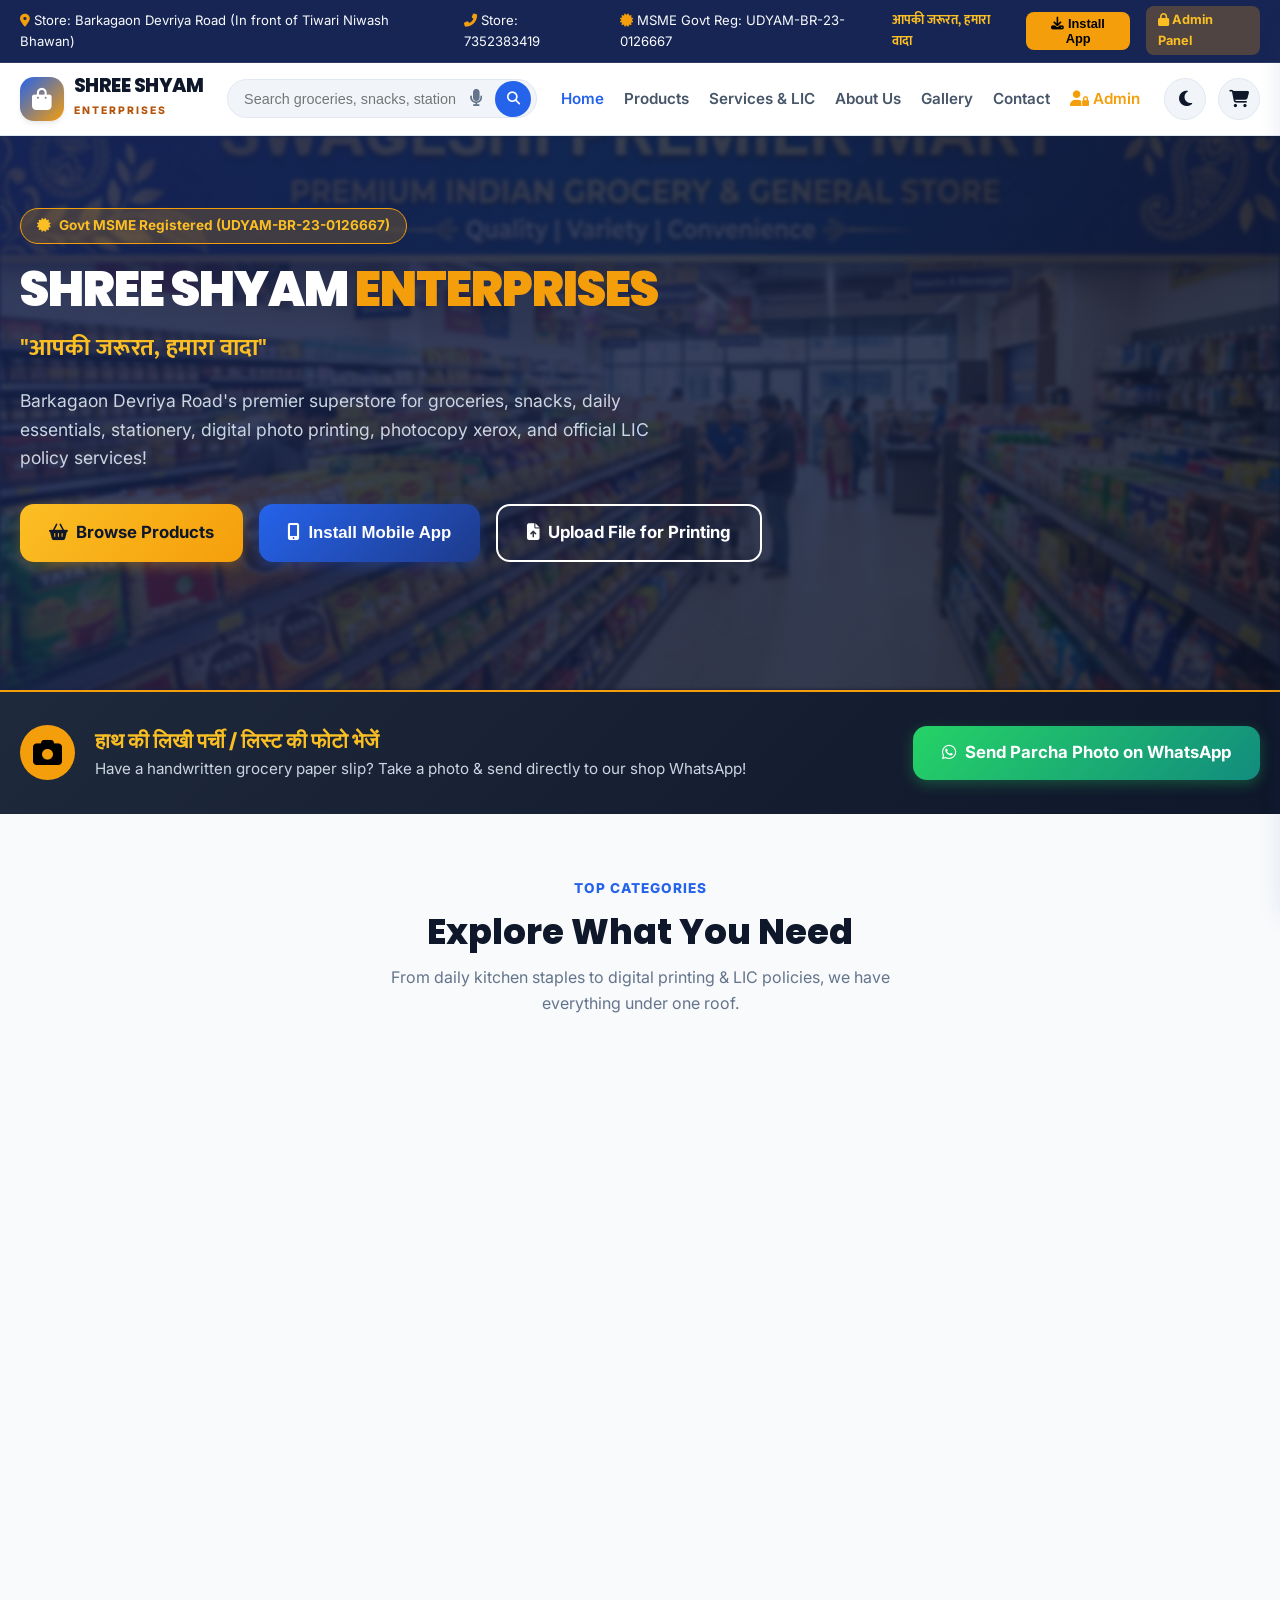
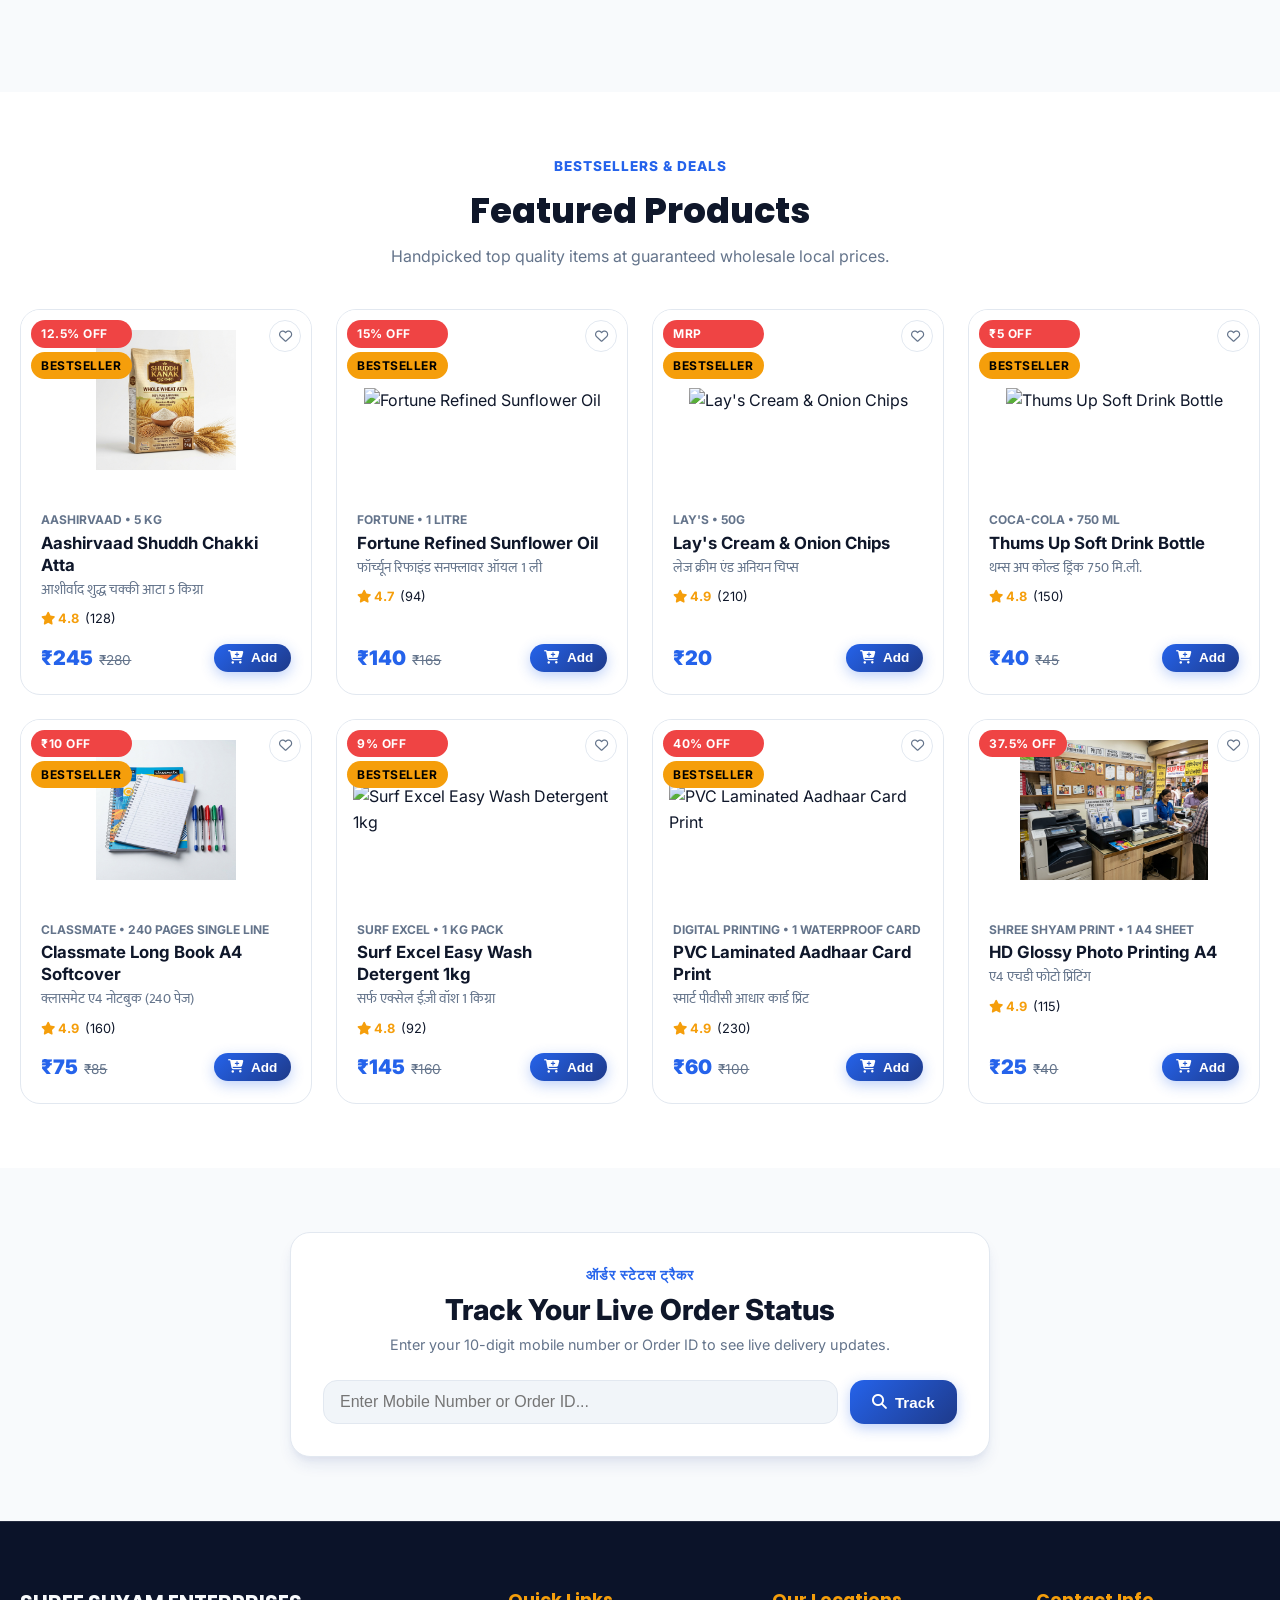
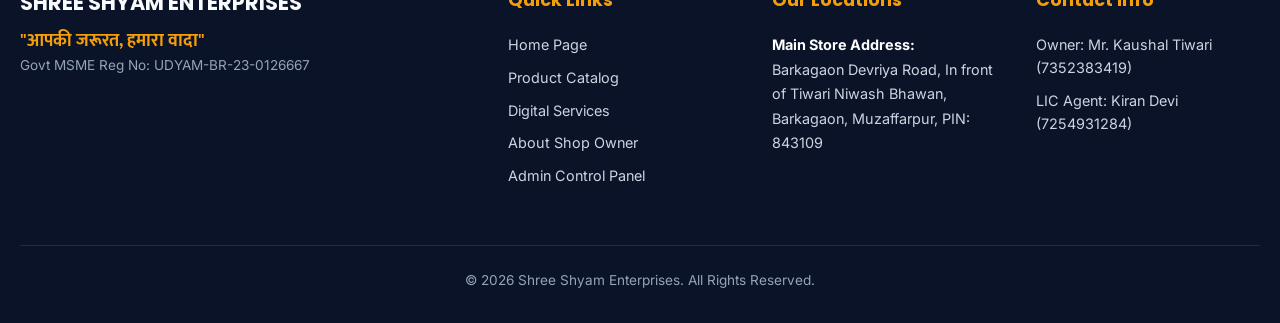
==== commit bd57819f: "Added PWA 1-tap app installer, advanced Khatabook controls with Defaulter & Due Date, removed rashan" ====
--- a/index.html
+++ b/index.html
@@ -5,6 +5,7 @@
   <meta name="viewport" content="width=device-width, initial-scale=1.0">
   <title>Shree Shyam Enterprises - Barkagaon Devriya Road | Govt MSME Registered Superstore</title>
   
+  <!-- SEO & Meta Tags -->
   <meta name="description" content="Shree Shyam Enterprises - Govt MSME Registered (UDYAM-BR-23-0126667) local superstore & digital printing center in Barkagaon Devriya Road, Muzaffarpur. LIC Services Motipur Branch.">
   <meta name="keywords" content="Shree Shyam Enterprises, Barkagaon Devriya Road, Tiwari Niwash Bhawan, grocery shop Muzaffarpur, LIC agent Kiran Devi, photocopy printing Barkagaon, Aadhaar card print">
   <link rel="canonical" href="https://shreeshyamenterprises.com/index.html">
@@ -13,10 +14,10 @@
   <meta name="theme-color" content="#1E3A8A">
 
   <link rel="stylesheet" href="https://cdnjs.cloudflare.com/ajax/libs/font-awesome/6.4.0/css/all.min.css">
-  <link rel="stylesheet" href="css/variables.css">
-  <link rel="stylesheet" href="css/style.css">
-  <link rel="stylesheet" href="css/responsive.css">
-  <link rel="stylesheet" href="css/animations.css">
+  <link rel="stylesheet" href="css/variables.css?v=3.0">
+  <link rel="stylesheet" href="css/style.css?v=3.0">
+  <link rel="stylesheet" href="css/responsive.css?v=3.0">
+  <link rel="stylesheet" href="css/animations.css?v=3.0">
 </head>
 <body>
 
@@ -30,6 +31,7 @@
       </div>
       <div class="top-actions" style="display:flex; gap:1rem; align-items:center;">
         <span class="font-hindi" style="color: var(--accent-gold-light); font-weight:700;">आपकी जरूरत, हमारा वादा</span>
+        <button onclick="triggerAppInstall()" style="background:var(--accent-gold); color:#000; padding:0.25rem 0.75rem; border-radius:var(--radius-sm); font-weight:800; font-size:0.8rem; border:none; cursor:pointer;"><i class="fas fa-download"></i> Install App</button>
         <a href="admin.html" style="background:rgba(245,158,11,0.25); color:var(--accent-gold-light); padding:0.25rem 0.75rem; border-radius:var(--radius-sm); font-weight:700; font-size:0.8rem;"><i class="fas fa-lock"></i> Admin Panel</a>
       </div>
     </div>
@@ -59,7 +61,6 @@
       <nav id="nav-links" class="nav-links">
         <a href="index.html" class="nav-link active">Home</a>
         <a href="products.html" class="nav-link">Products</a>
-        <a href="rashan.html" class="nav-link" style="color:var(--accent-gold);"><i class="fas fa-scroll"></i> Rashan Generator</a>
         <a href="services.html" class="nav-link">Services & LIC</a>
         <a href="about.html" class="nav-link">About Us</a>
         <a href="gallery.html" class="nav-link">Gallery</a>
@@ -101,7 +102,7 @@
 
         <div class="hero-buttons">
           <a href="products.html" class="btn btn-gold btn-lg"><i class="fas fa-shopping-basket"></i> Browse Products</a>
-          <a href="rashan.html" class="btn btn-primary btn-lg"><i class="fas fa-scroll"></i> Monthly Rashan List Generator</a>
+          <button onclick="triggerAppInstall()" class="btn btn-primary btn-lg"><i class="fas fa-mobile-screen-button"></i> Install Mobile App</button>
           <a href="services.html#print-dropzone" class="btn btn-outline btn-lg" style="color:#FFF; border-color:#FFF;"><i class="fas fa-file-upload"></i> Upload File for Printing</a>
         </div>
       </div>
@@ -188,7 +189,6 @@
           <ul class="footer-links">
             <li><a href="index.html">Home Page</a></li>
             <li><a href="products.html">Product Catalog</a></li>
-            <li><a href="rashan.html">Monthly Rashan Generator</a></li>
             <li><a href="services.html">Digital Services</a></li>
             <li><a href="about.html">About Shop Owner</a></li>
             <li><a href="admin.html">Admin Control Panel</a></li>
@@ -244,10 +244,10 @@
       <i class="fas fa-store"></i>
       <span>Products</span>
     </a>
-    <a href="rashan.html" class="mobile-nav-item">
-      <i class="fas fa-scroll"></i>
-      <span>Rashan</span>
-    </a>
+    <button onclick="triggerAppInstall()" class="mobile-nav-item" style="background:transparent; border:none; cursor:pointer;">
+      <i class="fas fa-mobile-screen-button" style="color:var(--accent-gold);"></i>
+      <span style="color:var(--accent-gold);">Install App</span>
+    </button>
     <a href="services.html" class="mobile-nav-item">
       <i class="fas fa-print"></i>
       <span>Print Desk</span>
@@ -259,13 +259,14 @@
   </div>
 
   <!-- JavaScript Scripts -->
-  <script src="js/main.js"></script>
-  <script src="js/cart.js"></script>
-  <script src="js/products.js"></script>
-  <script src="js/search.js"></script>
-  <script src="js/voice-search.js"></script>
-  <script src="js/tracker.js"></script>
-  <script src="js/animation.js"></script>
+  <script src="js/main.js?v=3.0"></script>
+  <script src="js/cart.js?v=3.0"></script>
+  <script src="js/products.js?v=3.0"></script>
+  <script src="js/search.js?v=3.0"></script>
+  <script src="js/voice-search.js?v=3.0"></script>
+  <script src="js/tracker.js?v=3.0"></script>
+  <script src="js/app-installer.js?v=3.0"></script>
+  <script src="js/animation.js?v=3.0"></script>
 
   <script>
     document.addEventListener('DOMContentLoaded', async () => {
